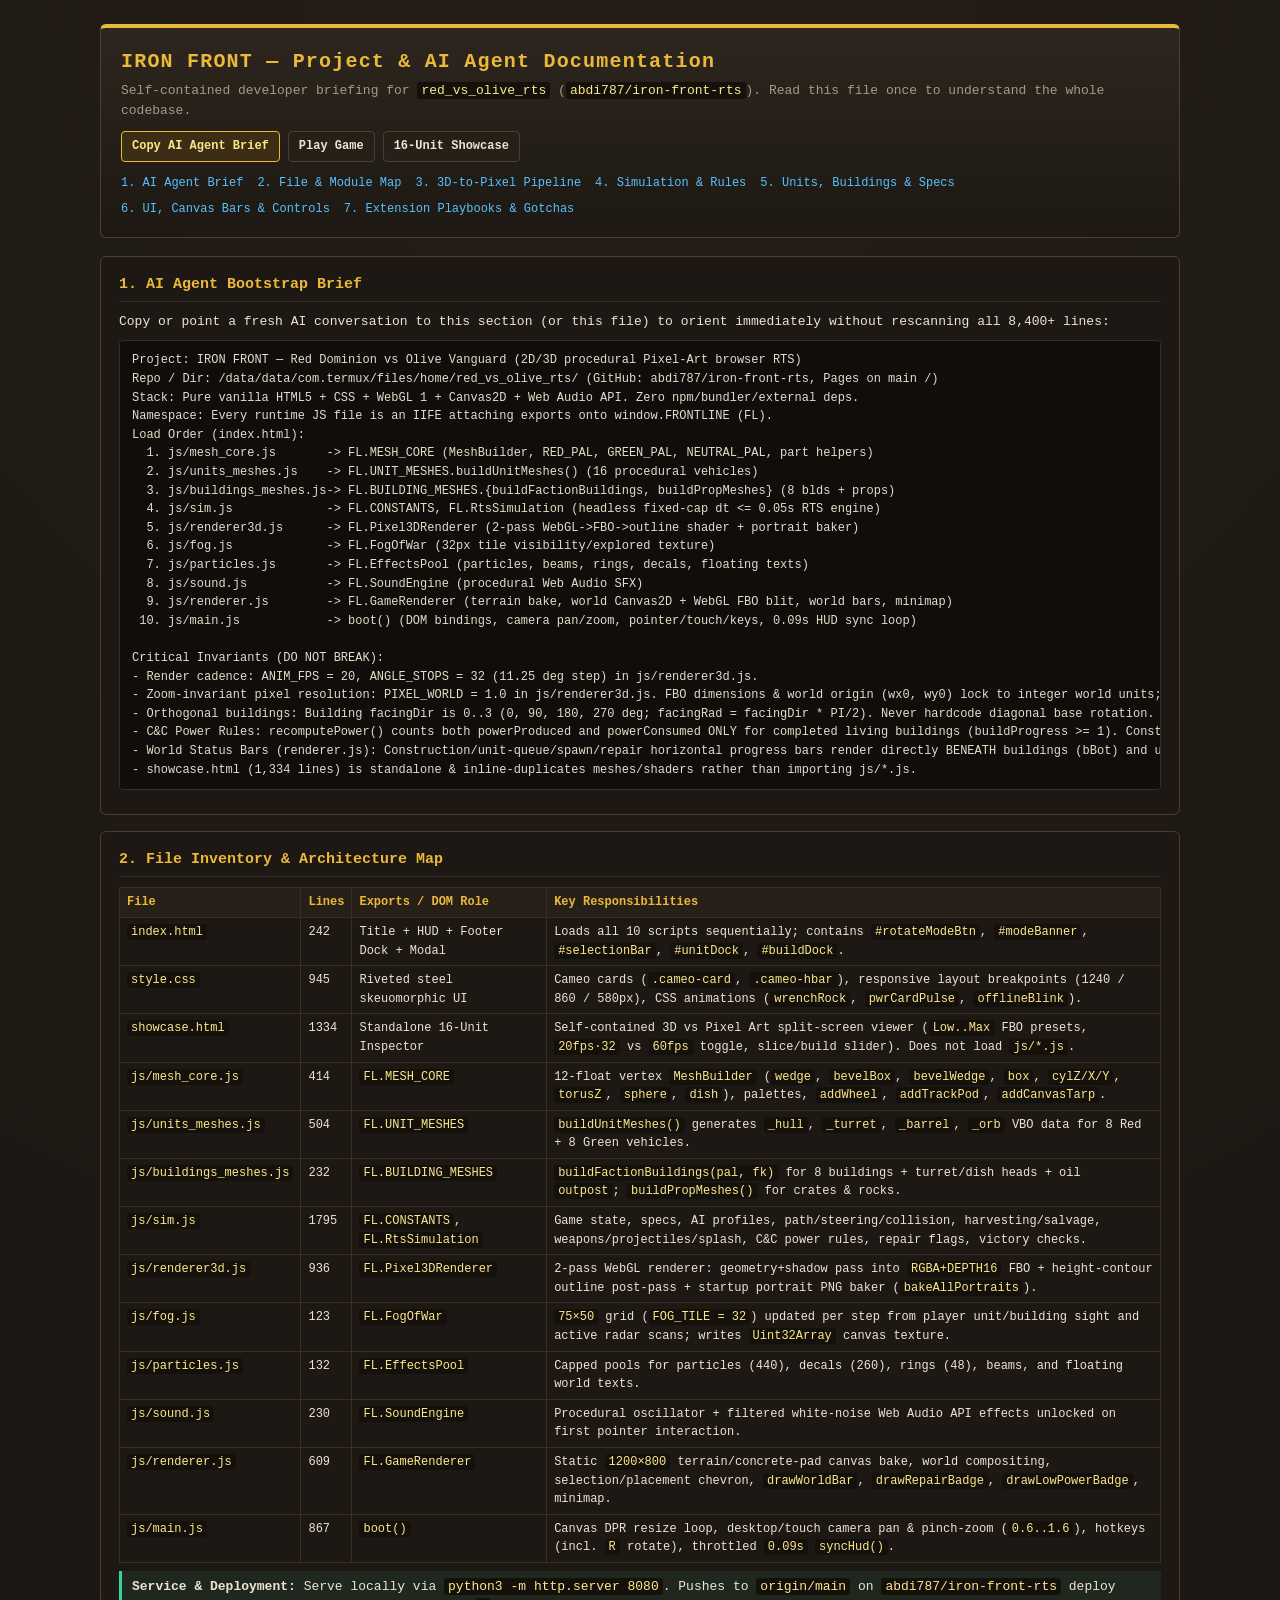
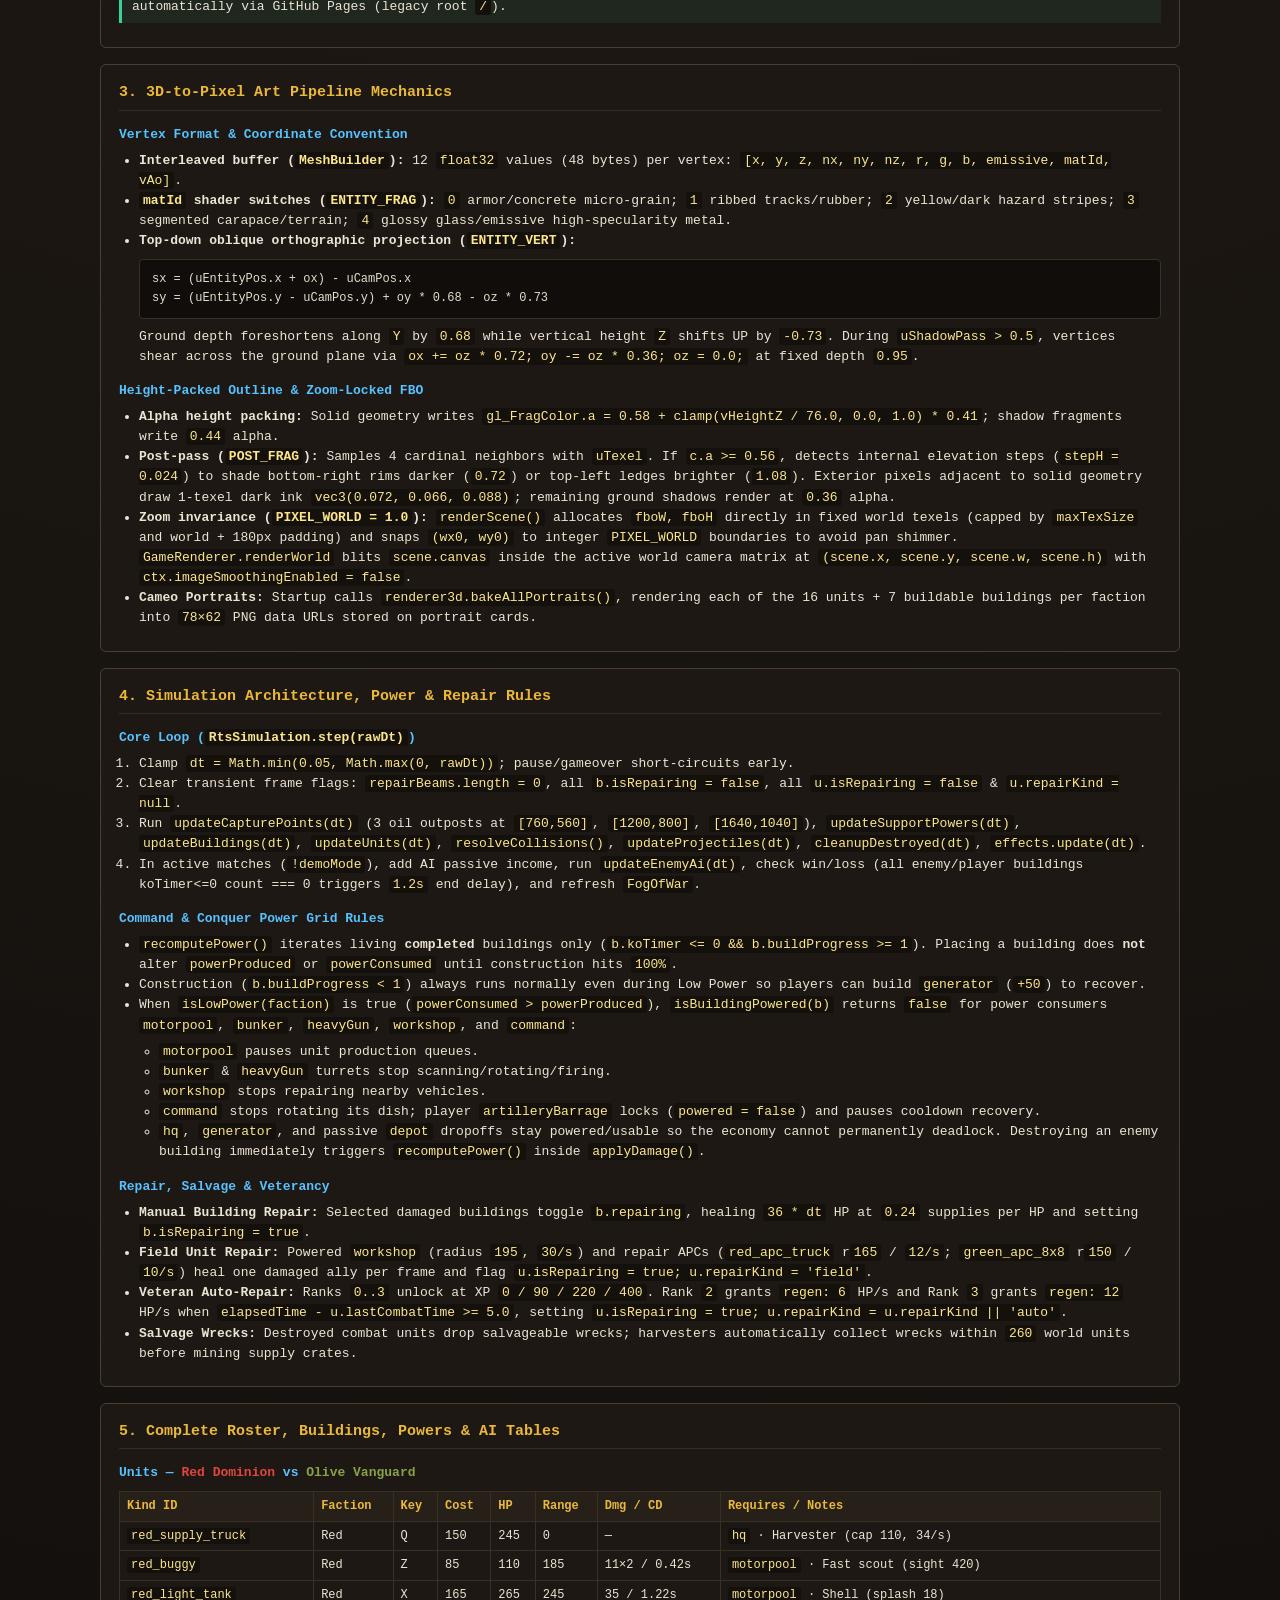
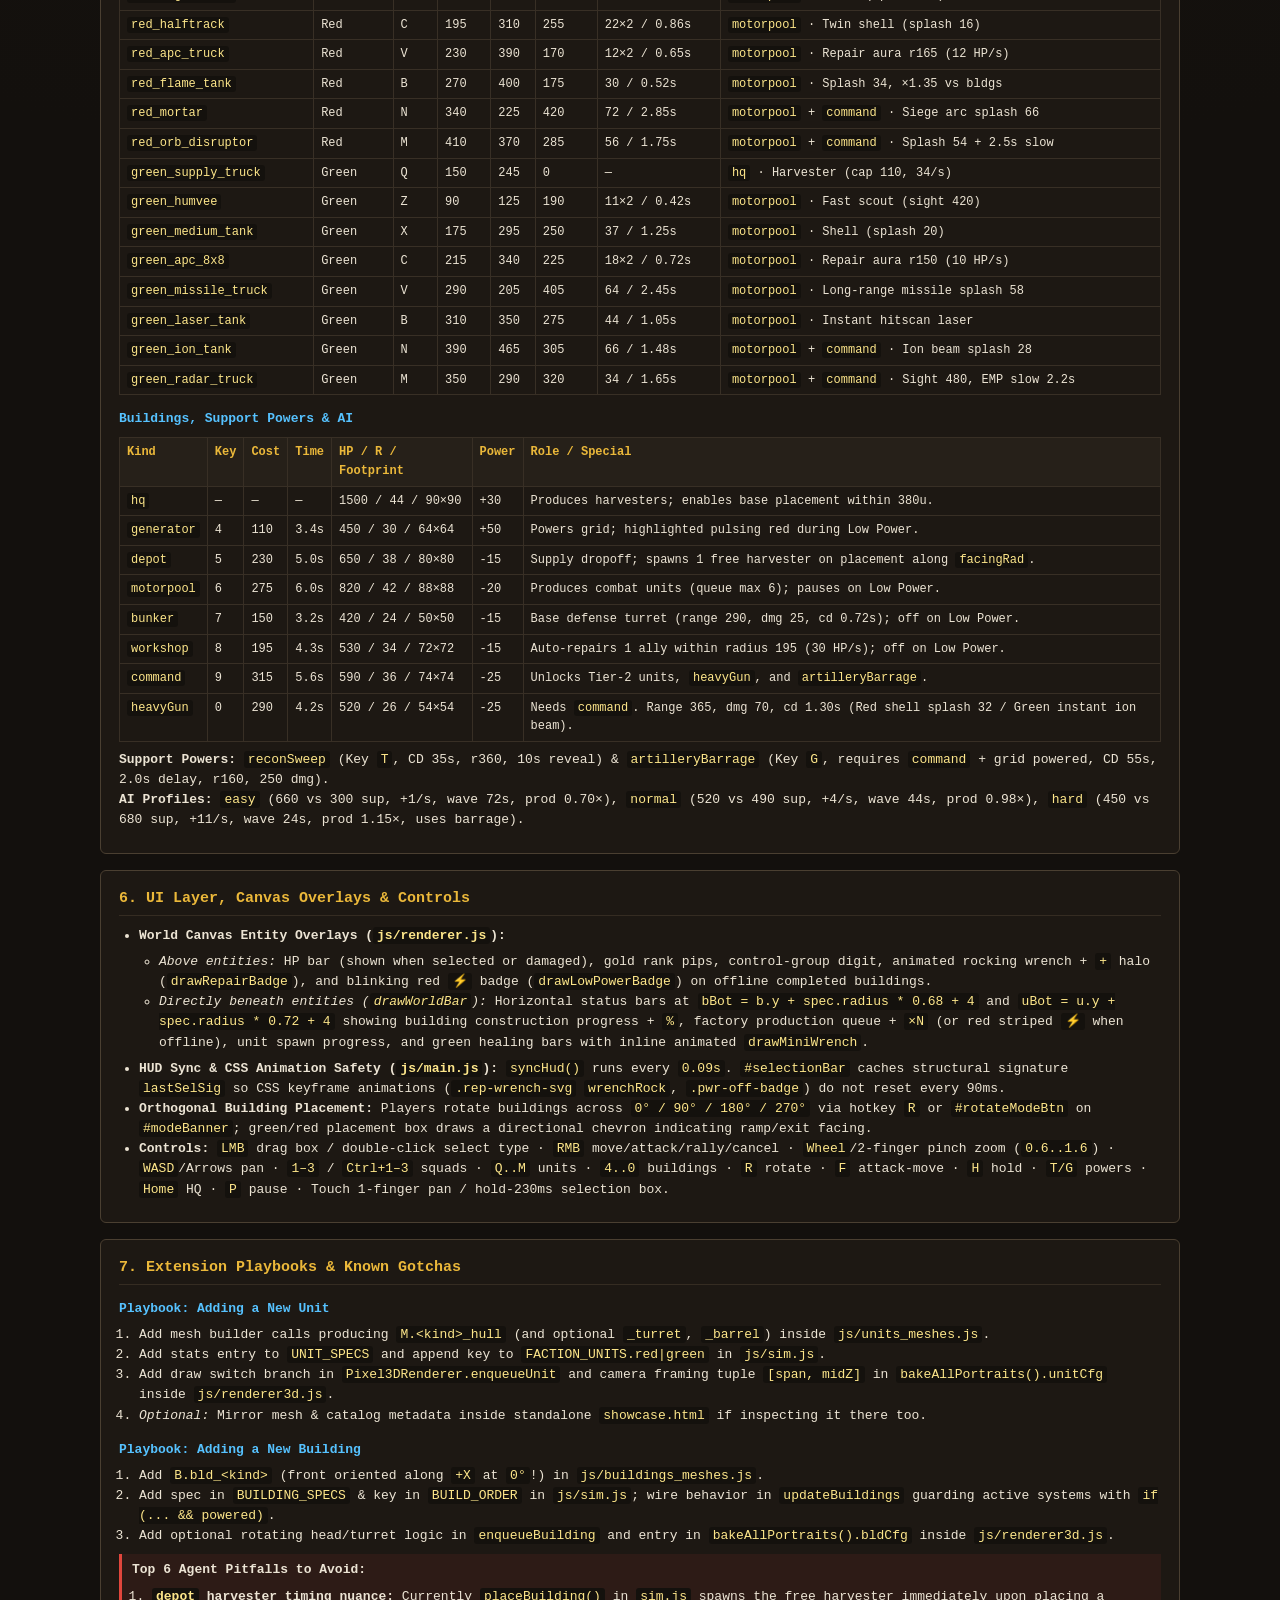
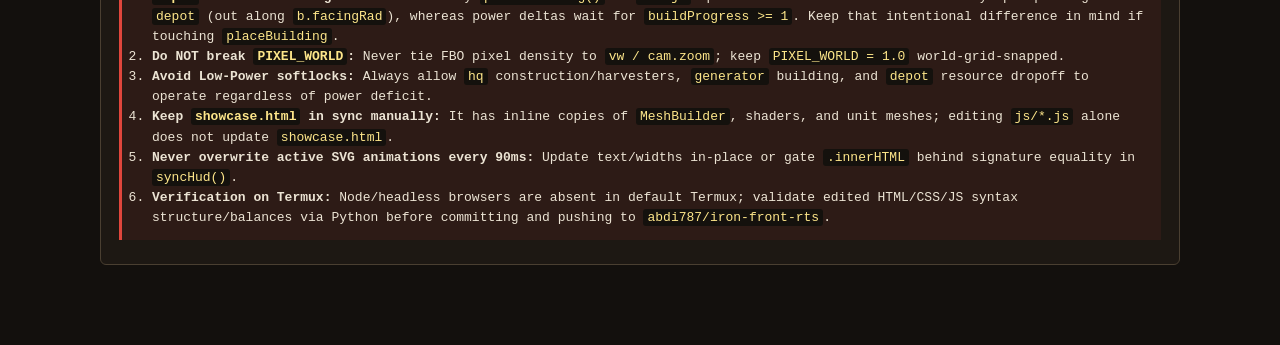
==== docs.html @ f00ae2d6 "Add AI-agent and developer HTML documentation (docs.html)" ====
<!DOCTYPE html>
<html lang="en">
<head>
  <meta charset="UTF-8" />
  <meta name="viewport" content="width=device-width, initial-scale=1.0" />
  <title>IRON FRONT — Architecture &amp; AI Agent Reference</title>
  <style>
    :root {
      --bg: #13100d;
      --panel: #1d1813;
      --panel-2: #262019;
      --border: #4a3f31;
      --text: #ece4d4;
      --muted: #a69a85;
      --brass: #ebb83a;
      --red: #e0463c;
      --green: #87a343;
      --cyan: #56c2ff;
      --emerald: #34d399;
    }
    * { box-sizing: border-box; }
    body {
      margin: 0;
      padding: 24px 16px 64px;
      background: radial-gradient(circle at 50% 0%, #241d17 0%, var(--bg) 65%);
      color: var(--text);
      font-family: ui-monospace, SFMono-Regular, Menlo, Monaco, Consolas, monospace;
      font-size: 13px;
      line-height: 1.55;
    }
    main { max-width: 1080px; margin: 0 auto; }
    header.hero {
      background: linear-gradient(180deg, #2d261e 0%, var(--panel) 100%);
      border: 1px solid var(--border);
      border-top: 4px solid var(--brass);
      border-radius: 6px;
      padding: 18px 20px;
      margin-bottom: 18px;
    }
    .hero-top { display: flex; flex-wrap: wrap; justify-content: space-between; align-items: center; gap: 10px; }
    h1 { margin: 0; font-size: 20px; letter-spacing: 0.06em; color: var(--brass); }
    .nav-links { display: flex; gap: 8px; flex-wrap: wrap; }
    .btn {
      appearance: none; cursor: pointer; text-decoration: none;
      background: var(--panel-2); color: var(--text);
      border: 1px solid var(--border); border-radius: 4px;
      padding: 5px 10px; font: inherit; font-size: 12px; font-weight: 700;
    }
    .btn:hover { border-color: var(--brass); color: var(--brass); }
    .btn.primary { background: #3c2e14; border-color: var(--brass); color: #fde68a; }
    .toc { display: flex; flex-wrap: wrap; gap: 8px 14px; margin-top: 12px; font-size: 12px; }
    .toc a { color: var(--cyan); text-decoration: none; }
    .toc a:hover { text-decoration: underline; }
    section {
      background: var(--panel);
      border: 1px solid var(--border);
      border-radius: 6px;
      padding: 16px 18px;
      margin-bottom: 16px;
    }
    h2 { margin: 0 0 10px; font-size: 15px; color: var(--brass); border-bottom: 1px solid #352c22; padding-bottom: 5px; }
    h3 { margin: 14px 0 6px; font-size: 13px; color: var(--cyan); }
    p, ul, ol { margin: 6px 0; }
    ul, ol { padding-left: 20px; }
    code { color: #fde68a; background: #14110d; padding: 1px 4px; border-radius: 3px; }
    pre {
      margin: 8px 0; padding: 10px 12px;
      background: #100d0a; border: 1px solid #382f25; border-radius: 4px;
      overflow-x: auto; font-size: 12px; color: #e5dccb;
    }
    table { width: 100%; border-collapse: collapse; margin: 8px 0; font-size: 12px; }
    th, td { border: 1px solid #382f25; padding: 5px 7px; text-align: left; vertical-align: top; }
    th { background: #262019; color: var(--brass); }
    .tag-red { color: var(--red); font-weight: 700; }
    .tag-green { color: var(--green); font-weight: 700; }
    .warn { border-left: 3px solid var(--red); padding: 6px 10px; background: rgba(224, 70, 60, 0.08); margin: 8px 0; }
    .ok { border-left: 3px solid var(--emerald); padding: 6px 10px; background: rgba(52, 211, 153, 0.08); margin: 8px 0; }
  </style>
</head>
<body>
<main>
  <header class="hero">
    <div class="hero-top">
      <div>
        <h1>IRON FRONT — Project &amp; AI Agent Documentation</h1>
        <p style="color:var(--muted);margin:4px 0 0;">Self-contained developer briefing for <code>red_vs_olive_rts</code> (<code>abdi787/iron-front-rts</code>). Read this file once to understand the whole codebase.</p>
      </div>
      <div class="nav-links">
        <button id="copyBriefBtn" class="btn primary" type="button">Copy AI Agent Brief</button>
        <a class="btn" href="index.html">Play Game</a>
        <a class="btn" href="showcase.html">16-Unit Showcase</a>
      </div>
    </div>
    <nav class="toc">
      <a href="#brief">1. AI Agent Brief</a>
      <a href="#files">2. File &amp; Module Map</a>
      <a href="#render3d">3. 3D-to-Pixel Pipeline</a>
      <a href="#sim">4. Simulation &amp; Rules</a>
      <a href="#roster">5. Units, Buildings &amp; Specs</a>
      <a href="#ui">6. UI, Canvas Bars &amp; Controls</a>
      <a href="#playbooks">7. Extension Playbooks &amp; Gotchas</a>
    </nav>
  </header>

  <section id="brief">
    <h2>1. AI Agent Bootstrap Brief</h2>
    <p>Copy or point a fresh AI conversation to this section (or this file) to orient immediately without rescanning all 8,400+ lines:</p>
    <pre id="agentBriefPre">Project: IRON FRONT — Red Dominion vs Olive Vanguard (2D/3D procedural Pixel-Art browser RTS)
Repo / Dir: /data/data/com.termux/files/home/red_vs_olive_rts/ (GitHub: abdi787/iron-front-rts, Pages on main /)
Stack: Pure vanilla HTML5 + CSS + WebGL 1 + Canvas2D + Web Audio API. Zero npm/bundler/external deps.
Namespace: Every runtime JS file is an IIFE attaching exports onto window.FRONTLINE (FL).
Load Order (index.html):
  1. js/mesh_core.js       -> FL.MESH_CORE (MeshBuilder, RED_PAL, GREEN_PAL, NEUTRAL_PAL, part helpers)
  2. js/units_meshes.js    -> FL.UNIT_MESHES.buildUnitMeshes() (16 procedural vehicles)
  3. js/buildings_meshes.js-> FL.BUILDING_MESHES.{buildFactionBuildings, buildPropMeshes} (8 blds + props)
  4. js/sim.js             -> FL.CONSTANTS, FL.RtsSimulation (headless fixed-cap dt <= 0.05s RTS engine)
  5. js/renderer3d.js      -> FL.Pixel3DRenderer (2-pass WebGL->FBO->outline shader + portrait baker)
  6. js/fog.js             -> FL.FogOfWar (32px tile visibility/explored texture)
  7. js/particles.js       -> FL.EffectsPool (particles, beams, rings, decals, floating texts)
  8. js/sound.js           -> FL.SoundEngine (procedural Web Audio SFX)
  9. js/renderer.js        -> FL.GameRenderer (terrain bake, world Canvas2D + WebGL FBO blit, world bars, minimap)
 10. js/main.js            -> boot() (DOM bindings, camera pan/zoom, pointer/touch/keys, 0.09s HUD sync loop)

Critical Invariants (DO NOT BREAK):
- Render cadence: ANIM_FPS = 20, ANGLE_STOPS = 32 (11.25 deg step) in js/renderer3d.js.
- Zoom-invariant pixel resolution: PIXEL_WORLD = 1.0 in js/renderer3d.js. FBO dimensions & world origin (wx0, wy0) lock to integer world units; renderer.js draws scene.canvas in world coordinates (scene.x, scene.y, scene.w, scene.h) with imageSmoothingEnabled=false. Never couple pixelWorld to cam.zoom or viewport width.
- Orthogonal buildings: Building facingDir is 0..3 (0, 90, 180, 270 deg; facingRad = facingDir * PI/2). Never hardcode diagonal base rotation. Units exit motorpool/depot along facingRad.
- C&C Power Rules: recomputePower() counts both powerProduced and powerConsumed ONLY for completed living buildings (buildProgress >= 1). Construction continues during low power. On isLowPower(), motorpool queues pause, bunker/heavyGun turrets stop firing, workshop stops healing, command radar stops & artilleryBarrage locks ("Нет ⚡"), while hq/generator/depot dropoff remain active to prevent softlocks.
- World Status Bars (renderer.js): Construction/unit-queue/spawn/repair horizontal progress bars render directly BENEATH buildings (bBot) and units (uBot); HP + animated repair wrench (drawRepairBadge) + low-power icon (drawLowPowerBadge) render ABOVE entities.
- showcase.html (1,334 lines) is standalone & inline-duplicates meshes/shaders rather than importing js/*.js.</pre>
  </section>

  <section id="files">
    <h2>2. File Inventory &amp; Architecture Map</h2>
    <table>
      <thead>
        <tr><th>File</th><th>Lines</th><th>Exports / DOM Role</th><th>Key Responsibilities</th></tr>
      </thead>
      <tbody>
        <tr><td><code>index.html</code></td><td>242</td><td>Title + HUD + Footer Dock + Modal</td><td>Loads all 10 scripts sequentially; contains <code>#rotateModeBtn</code>, <code>#modeBanner</code>, <code>#selectionBar</code>, <code>#unitDock</code>, <code>#buildDock</code>.</td></tr>
        <tr><td><code>style.css</code></td><td>945</td><td>Riveted steel skeuomorphic UI</td><td>Cameo cards (<code>.cameo-card</code>, <code>.cameo-hbar</code>), responsive layout breakpoints (1240 / 860 / 580px), CSS animations (<code>wrenchRock</code>, <code>pwrCardPulse</code>, <code>offlineBlink</code>).</td></tr>
        <tr><td><code>showcase.html</code></td><td>1334</td><td>Standalone 16-Unit Inspector</td><td>Self-contained 3D vs Pixel Art split-screen viewer (<code>Low..Max</code> FBO presets, <code>20fps·32</code> vs <code>60fps</code> toggle, slice/build slider). Does not load <code>js/*.js</code>.</td></tr>
        <tr><td><code>js/mesh_core.js</code></td><td>414</td><td><code>FL.MESH_CORE</code></td><td>12-float vertex <code>MeshBuilder</code> (<code>wedge</code>, <code>bevelBox</code>, <code>bevelWedge</code>, <code>box</code>, <code>cylZ/X/Y</code>, <code>torusZ</code>, <code>sphere</code>, <code>dish</code>), palettes, <code>addWheel</code>, <code>addTrackPod</code>, <code>addCanvasTarp</code>.</td></tr>
        <tr><td><code>js/units_meshes.js</code></td><td>504</td><td><code>FL.UNIT_MESHES</code></td><td><code>buildUnitMeshes()</code> generates <code>_hull</code>, <code>_turret</code>, <code>_barrel</code>, <code>_orb</code> VBO data for 8 Red + 8 Green vehicles.</td></tr>
        <tr><td><code>js/buildings_meshes.js</code></td><td>232</td><td><code>FL.BUILDING_MESHES</code></td><td><code>buildFactionBuildings(pal, fk)</code> for 8 buildings + turret/dish heads + oil <code>outpost</code>; <code>buildPropMeshes()</code> for crates &amp; rocks.</td></tr>
        <tr><td><code>js/sim.js</code></td><td>1795</td><td><code>FL.CONSTANTS</code>, <code>FL.RtsSimulation</code></td><td>Game state, specs, AI profiles, path/steering/collision, harvesting/salvage, weapons/projectiles/splash, C&amp;C power rules, repair flags, victory checks.</td></tr>
        <tr><td><code>js/renderer3d.js</code></td><td>936</td><td><code>FL.Pixel3DRenderer</code></td><td>2-pass WebGL renderer: geometry+shadow pass into <code>RGBA+DEPTH16</code> FBO + height-contour outline post-pass + startup portrait PNG baker (<code>bakeAllPortraits</code>).</td></tr>
        <tr><td><code>js/fog.js</code></td><td>123</td><td><code>FL.FogOfWar</code></td><td><code>75×50</code> grid (<code>FOG_TILE = 32</code>) updated per step from player unit/building sight and active radar scans; writes <code>Uint32Array</code> canvas texture.</td></tr>
        <tr><td><code>js/particles.js</code></td><td>132</td><td><code>FL.EffectsPool</code></td><td>Capped pools for particles (440), decals (260), rings (48), beams, and floating world texts.</td></tr>
        <tr><td><code>js/sound.js</code></td><td>230</td><td><code>FL.SoundEngine</code></td><td>Procedural oscillator + filtered white-noise Web Audio API effects unlocked on first pointer interaction.</td></tr>
        <tr><td><code>js/renderer.js</code></td><td>609</td><td><code>FL.GameRenderer</code></td><td>Static <code>1200×800</code> terrain/concrete-pad canvas bake, world compositing, selection/placement chevron, <code>drawWorldBar</code>, <code>drawRepairBadge</code>, <code>drawLowPowerBadge</code>, minimap.</td></tr>
        <tr><td><code>js/main.js</code></td><td>867</td><td><code>boot()</code></td><td>Canvas DPR resize loop, desktop/touch camera pan &amp; pinch-zoom (<code>0.6..1.6</code>), hotkeys (incl. <code>R</code> rotate), throttled <code>0.09s</code> <code>syncHud()</code>.</td></tr>
      </tbody>
    </table>
    <p class="ok"><strong>Service &amp; Deployment:</strong> Serve locally via <code>python3 -m http.server 8080</code>. Pushes to <code>origin/main</code> on <code>abdi787/iron-front-rts</code> deploy automatically via GitHub Pages (legacy root <code>/</code>).</p>
  </section>

  <section id="render3d">
    <h2>3. 3D-to-Pixel Art Pipeline Mechanics</h2>
    <h3>Vertex Format &amp; Coordinate Convention</h3>
    <ul>
      <li><strong>Interleaved buffer (<code>MeshBuilder</code>):</strong> 12 <code>float32</code> values (48 bytes) per vertex: <code>[x, y, z, nx, ny, nz, r, g, b, emissive, matId, vAo]</code>.</li>
      <li><strong><code>matId</code> shader switches (<code>ENTITY_FRAG</code>):</strong> <code>0</code> armor/concrete micro-grain; <code>1</code> ribbed tracks/rubber; <code>2</code> yellow/dark hazard stripes; <code>3</code> segmented carapace/terrain; <code>4</code> glossy glass/emissive high-specularity metal.</li>
      <li><strong>Top-down oblique orthographic projection (<code>ENTITY_VERT</code>):</strong>
        <pre>sx = (uEntityPos.x + ox) - uCamPos.x
sy = (uEntityPos.y - uCamPos.y) + oy * 0.68 - oz * 0.73</pre>
        Ground depth foreshortens along <code>Y</code> by <code>0.68</code> while vertical height <code>Z</code> shifts UP by <code>-0.73</code>. During <code>uShadowPass &gt; 0.5</code>, vertices shear across the ground plane via <code>ox += oz * 0.72; oy -= oz * 0.36; oz = 0.0;</code> at fixed depth <code>0.95</code>.
      </li>
    </ul>

    <h3>Height-Packed Outline &amp; Zoom-Locked FBO</h3>
    <ul>
      <li><strong>Alpha height packing:</strong> Solid geometry writes <code>gl_FragColor.a = 0.58 + clamp(vHeightZ / 76.0, 0.0, 1.0) * 0.41</code>; shadow fragments write <code>0.44</code> alpha.</li>
      <li><strong>Post-pass (<code>POST_FRAG</code>):</strong> Samples 4 cardinal neighbors with <code>uTexel</code>. If <code>c.a &gt;= 0.56</code>, detects internal elevation steps (<code>stepH = 0.024</code>) to shade bottom-right rims darker (<code>0.72</code>) or top-left ledges brighter (<code>1.08</code>). Exterior pixels adjacent to solid geometry draw 1-texel dark ink <code>vec3(0.072, 0.066, 0.088)</code>; remaining ground shadows render at <code>0.36</code> alpha.</li>
      <li><strong>Zoom invariance (<code>PIXEL_WORLD = 1.0</code>):</strong> <code>renderScene()</code> allocates <code>fboW, fboH</code> directly in fixed world texels (capped by <code>maxTexSize</code> and world + 180px padding) and snaps <code>(wx0, wy0)</code> to integer <code>PIXEL_WORLD</code> boundaries to avoid pan shimmer. <code>GameRenderer.renderWorld</code> blits <code>scene.canvas</code> inside the active world camera matrix at <code>(scene.x, scene.y, scene.w, scene.h)</code> with <code>ctx.imageSmoothingEnabled = false</code>.</li>
      <li><strong>Cameo Portraits:</strong> Startup calls <code>renderer3d.bakeAllPortraits()</code>, rendering each of the 16 units + 7 buildable buildings per faction into <code>78×62</code> PNG data URLs stored on portrait cards.</li>
    </ul>
  </section>

  <section id="sim">
    <h2>4. Simulation Architecture, Power &amp; Repair Rules</h2>
    <h3>Core Loop (<code>RtsSimulation.step(rawDt)</code>)</h3>
    <ol>
      <li>Clamp <code>dt = Math.min(0.05, Math.max(0, rawDt))</code>; pause/gameover short-circuits early.</li>
      <li>Clear transient frame flags: <code>repairBeams.length = 0</code>, all <code>b.isRepairing = false</code>, all <code>u.isRepairing = false</code> &amp; <code>u.repairKind = null</code>.</li>
      <li>Run <code>updateCapturePoints(dt)</code> (3 oil outposts at <code>[760,560]</code>, <code>[1200,800]</code>, <code>[1640,1040]</code>), <code>updateSupportPowers(dt)</code>, <code>updateBuildings(dt)</code>, <code>updateUnits(dt)</code>, <code>resolveCollisions()</code>, <code>updateProjectiles(dt)</code>, <code>cleanupDestroyed(dt)</code>, <code>effects.update(dt)</code>.</li>
      <li>In active matches (<code>!demoMode</code>), add AI passive income, run <code>updateEnemyAi(dt)</code>, check win/loss (all enemy/player buildings koTimer&lt;=0 count === 0 triggers <code>1.2s</code> end delay), and refresh <code>FogOfWar</code>.</li>
    </ol>

    <h3>Command &amp; Conquer Power Grid Rules</h3>
    <ul>
      <li><code>recomputePower()</code> iterates living <strong>completed</strong> buildings only (<code>b.koTimer &lt;= 0 &amp;&amp; b.buildProgress &gt;= 1</code>). Placing a building does <strong>not</strong> alter <code>powerProduced</code> or <code>powerConsumed</code> until construction hits <code>100%</code>.</li>
      <li>Construction (<code>b.buildProgress &lt; 1</code>) always runs normally even during Low Power so players can build <code>generator</code> (<code>+50</code>) to recover.</li>
      <li>When <code>isLowPower(faction)</code> is true (<code>powerConsumed &gt; powerProduced</code>), <code>isBuildingPowered(b)</code> returns <code>false</code> for power consumers <code>motorpool</code>, <code>bunker</code>, <code>heavyGun</code>, <code>workshop</code>, and <code>command</code>:
        <ul>
          <li><code>motorpool</code> pauses unit production queues.</li>
          <li><code>bunker</code> &amp; <code>heavyGun</code> turrets stop scanning/rotating/firing.</li>
          <li><code>workshop</code> stops repairing nearby vehicles.</li>
          <li><code>command</code> stops rotating its dish; player <code>artilleryBarrage</code> locks (<code>powered = false</code>) and pauses cooldown recovery.</li>
          <li><code>hq</code>, <code>generator</code>, and passive <code>depot</code> dropoffs stay powered/usable so the economy cannot permanently deadlock. Destroying an enemy building immediately triggers <code>recomputePower()</code> inside <code>applyDamage()</code>.</li>
        </ul>
      </li>
    </ul>

    <h3>Repair, Salvage &amp; Veterancy</h3>
    <ul>
      <li><strong>Manual Building Repair:</strong> Selected damaged buildings toggle <code>b.repairing</code>, healing <code>36 * dt</code> HP at <code>0.24</code> supplies per HP and setting <code>b.isRepairing = true</code>.</li>
      <li><strong>Field Unit Repair:</strong> Powered <code>workshop</code> (radius <code>195</code>, <code>30/s</code>) and repair APCs (<code>red_apc_truck</code> r<code>165</code> / <code>12/s</code>; <code>green_apc_8x8</code> r<code>150</code> / <code>10/s</code>) heal one damaged ally per frame and flag <code>u.isRepairing = true; u.repairKind = 'field'</code>.</li>
      <li><strong>Veteran Auto-Repair:</strong> Ranks <code>0..3</code> unlock at XP <code>0 / 90 / 220 / 400</code>. Rank <code>2</code> grants <code>regen: 6</code> HP/s and Rank <code>3</code> grants <code>regen: 12</code> HP/s when <code>elapsedTime - u.lastCombatTime &gt;= 5.0</code>, setting <code>u.isRepairing = true; u.repairKind = u.repairKind || 'auto'</code>.</li>
      <li><strong>Salvage Wrecks:</strong> Destroyed combat units drop salvageable wrecks; harvesters automatically collect wrecks within <code>260</code> world units before mining supply crates.</li>
    </ul>
  </section>

  <section id="roster">
    <h2>5. Complete Roster, Buildings, Powers &amp; AI Tables</h2>
    <h3>Units — <span class="tag-red">Red Dominion</span> vs <span class="tag-green">Olive Vanguard</span></h3>
    <table>
      <thead>
        <tr><th>Kind ID</th><th>Faction</th><th>Key</th><th>Cost</th><th>HP</th><th>Range</th><th>Dmg / CD</th><th>Requires / Notes</th></tr>
      </thead>
      <tbody>
        <tr><td><code>red_supply_truck</code></td><td>Red</td><td>Q</td><td>150</td><td>245</td><td>0</td><td>—</td><td><code>hq</code> · Harvester (cap 110, 34/s)</td></tr>
        <tr><td><code>red_buggy</code></td><td>Red</td><td>Z</td><td>85</td><td>110</td><td>185</td><td>11×2 / 0.42s</td><td><code>motorpool</code> · Fast scout (sight 420)</td></tr>
        <tr><td><code>red_light_tank</code></td><td>Red</td><td>X</td><td>165</td><td>265</td><td>245</td><td>35 / 1.22s</td><td><code>motorpool</code> · Shell (splash 18)</td></tr>
        <tr><td><code>red_halftrack</code></td><td>Red</td><td>C</td><td>195</td><td>310</td><td>255</td><td>22×2 / 0.86s</td><td><code>motorpool</code> · Twin shell (splash 16)</td></tr>
        <tr><td><code>red_apc_truck</code></td><td>Red</td><td>V</td><td>230</td><td>390</td><td>170</td><td>12×2 / 0.65s</td><td><code>motorpool</code> · Repair aura r165 (12 HP/s)</td></tr>
        <tr><td><code>red_flame_tank</code></td><td>Red</td><td>B</td><td>270</td><td>400</td><td>175</td><td>30 / 0.52s</td><td><code>motorpool</code> · Splash 34, ×1.35 vs bldgs</td></tr>
        <tr><td><code>red_mortar</code></td><td>Red</td><td>N</td><td>340</td><td>225</td><td>420</td><td>72 / 2.85s</td><td><code>motorpool</code> + <code>command</code> · Siege arc splash 66</td></tr>
        <tr><td><code>red_orb_disruptor</code></td><td>Red</td><td>M</td><td>410</td><td>370</td><td>285</td><td>56 / 1.75s</td><td><code>motorpool</code> + <code>command</code> · Splash 54 + 2.5s slow</td></tr>
        <tr><td><code>green_supply_truck</code></td><td>Green</td><td>Q</td><td>150</td><td>245</td><td>0</td><td>—</td><td><code>hq</code> · Harvester (cap 110, 34/s)</td></tr>
        <tr><td><code>green_humvee</code></td><td>Green</td><td>Z</td><td>90</td><td>125</td><td>190</td><td>11×2 / 0.42s</td><td><code>motorpool</code> · Fast scout (sight 420)</td></tr>
        <tr><td><code>green_medium_tank</code></td><td>Green</td><td>X</td><td>175</td><td>295</td><td>250</td><td>37 / 1.25s</td><td><code>motorpool</code> · Shell (splash 20)</td></tr>
        <tr><td><code>green_apc_8x8</code></td><td>Green</td><td>C</td><td>215</td><td>340</td><td>225</td><td>18×2 / 0.72s</td><td><code>motorpool</code> · Repair aura r150 (10 HP/s)</td></tr>
        <tr><td><code>green_missile_truck</code></td><td>Green</td><td>V</td><td>290</td><td>205</td><td>405</td><td>64 / 2.45s</td><td><code>motorpool</code> · Long-range missile splash 58</td></tr>
        <tr><td><code>green_laser_tank</code></td><td>Green</td><td>B</td><td>310</td><td>350</td><td>275</td><td>44 / 1.05s</td><td><code>motorpool</code> · Instant hitscan laser</td></tr>
        <tr><td><code>green_ion_tank</code></td><td>Green</td><td>N</td><td>390</td><td>465</td><td>305</td><td>66 / 1.48s</td><td><code>motorpool</code> + <code>command</code> · Ion beam splash 28</td></tr>
        <tr><td><code>green_radar_truck</code></td><td>Green</td><td>M</td><td>350</td><td>290</td><td>320</td><td>34 / 1.65s</td><td><code>motorpool</code> + <code>command</code> · Sight 480, EMP slow 2.2s</td></tr>
      </tbody>
    </table>

    <h3>Buildings, Support Powers &amp; AI</h3>
    <table>
      <thead>
        <tr><th>Kind</th><th>Key</th><th>Cost</th><th>Time</th><th>HP / R / Footprint</th><th>Power</th><th>Role / Special</th></tr>
      </thead>
      <tbody>
        <tr><td><code>hq</code></td><td>—</td><td>—</td><td>—</td><td>1500 / 44 / 90×90</td><td>+30</td><td>Produces harvesters; enables base placement within 380u.</td></tr>
        <tr><td><code>generator</code></td><td>4</td><td>110</td><td>3.4s</td><td>450 / 30 / 64×64</td><td>+50</td><td>Powers grid; highlighted pulsing red during Low Power.</td></tr>
        <tr><td><code>depot</code></td><td>5</td><td>230</td><td>5.0s</td><td>650 / 38 / 80×80</td><td>-15</td><td>Supply dropoff; spawns 1 free harvester on placement along <code>facingRad</code>.</td></tr>
        <tr><td><code>motorpool</code></td><td>6</td><td>275</td><td>6.0s</td><td>820 / 42 / 88×88</td><td>-20</td><td>Produces combat units (queue max 6); pauses on Low Power.</td></tr>
        <tr><td><code>bunker</code></td><td>7</td><td>150</td><td>3.2s</td><td>420 / 24 / 50×50</td><td>-15</td><td>Base defense turret (range 290, dmg 25, cd 0.72s); off on Low Power.</td></tr>
        <tr><td><code>workshop</code></td><td>8</td><td>195</td><td>4.3s</td><td>530 / 34 / 72×72</td><td>-15</td><td>Auto-repairs 1 ally within radius 195 (30 HP/s); off on Low Power.</td></tr>
        <tr><td><code>command</code></td><td>9</td><td>315</td><td>5.6s</td><td>590 / 36 / 74×74</td><td>-25</td><td>Unlocks Tier-2 units, <code>heavyGun</code>, and <code>artilleryBarrage</code>.</td></tr>
        <tr><td><code>heavyGun</code></td><td>0</td><td>290</td><td>4.2s</td><td>520 / 26 / 54×54</td><td>-25</td><td>Needs <code>command</code>. Range 365, dmg 70, cd 1.30s (Red shell splash 32 / Green instant ion beam).</td></tr>
      </tbody>
    </table>
    <p><strong>Support Powers:</strong> <code>reconSweep</code> (Key <code>T</code>, CD 35s, r360, 10s reveal) &amp; <code>artilleryBarrage</code> (Key <code>G</code>, requires <code>command</code> + grid powered, CD 55s, 2.0s delay, r160, 250 dmg).<br/>
       <strong>AI Profiles:</strong> <code>easy</code> (660 vs 300 sup, +1/s, wave 72s, prod 0.70×), <code>normal</code> (520 vs 490 sup, +4/s, wave 44s, prod 0.98×), <code>hard</code> (450 vs 680 sup, +11/s, wave 24s, prod 1.15×, uses barrage).</p>
  </section>

  <section id="ui">
    <h2>6. UI Layer, Canvas Overlays &amp; Controls</h2>
    <ul>
      <li><strong>World Canvas Entity Overlays (<code>js/renderer.js</code>):</strong>
        <ul>
          <li><em>Above entities:</em> HP bar (shown when selected or damaged), gold rank pips, control-group digit, animated rocking wrench + <code>+</code> halo (<code>drawRepairBadge</code>), and blinking red <code>⚡</code> badge (<code>drawLowPowerBadge</code>) on offline completed buildings.</li>
          <li><em>Directly beneath entities (<code>drawWorldBar</code>):</em> Horizontal status bars at <code>bBot = b.y + spec.radius * 0.68 + 4</code> and <code>uBot = u.y + spec.radius * 0.72 + 4</code> showing building construction progress + <code>%</code>, factory production queue + <code>×N</code> (or red striped <code>⚡</code> when offline), unit spawn progress, and green healing bars with inline animated <code>drawMiniWrench</code>.</li>
        </ul>
      </li>
      <li><strong>HUD Sync &amp; CSS Animation Safety (<code>js/main.js</code>):</strong> <code>syncHud()</code> runs every <code>0.09s</code>. <code>#selectionBar</code> caches structural signature <code>lastSelSig</code> so CSS keyframe animations (<code>.rep-wrench-svg</code> <code>wrenchRock</code>, <code>.pwr-off-badge</code>) do not reset every 90ms.</li>
      <li><strong>Orthogonal Building Placement:</strong> Players rotate buildings across <code>0° / 90° / 180° / 270°</code> via hotkey <code>R</code> or <code>#rotateModeBtn</code> on <code>#modeBanner</code>; green/red placement box draws a directional chevron indicating ramp/exit facing.</li>
      <li><strong>Controls:</strong> <code>LMB</code> drag box / double-click select type · <code>RMB</code> move/attack/rally/cancel · <code>Wheel</code>/2-finger pinch zoom (<code>0.6..1.6</code>) · <code>WASD</code>/Arrows pan · <code>1–3</code> / <code>Ctrl+1–3</code> squads · <code>Q..M</code> units · <code>4..0</code> buildings · <code>R</code> rotate · <code>F</code> attack-move · <code>H</code> hold · <code>T/G</code> powers · <code>Home</code> HQ · <code>P</code> pause · Touch 1-finger pan / hold-230ms selection box.</li>
    </ul>
  </section>

  <section id="playbooks">
    <h2>7. Extension Playbooks &amp; Known Gotchas</h2>
    <h3>Playbook: Adding a New Unit</h3>
    <ol>
      <li>Add mesh builder calls producing <code>M.&lt;kind&gt;_hull</code> (and optional <code>_turret</code>, <code>_barrel</code>) inside <code>js/units_meshes.js</code>.</li>
      <li>Add stats entry to <code>UNIT_SPECS</code> and append key to <code>FACTION_UNITS.red|green</code> in <code>js/sim.js</code>.</li>
      <li>Add draw switch branch in <code>Pixel3DRenderer.enqueueUnit</code> and camera framing tuple <code>[span, midZ]</code> in <code>bakeAllPortraits().unitCfg</code> inside <code>js/renderer3d.js</code>.</li>
      <li><em>Optional:</em> Mirror mesh &amp; catalog metadata inside standalone <code>showcase.html</code> if inspecting it there too.</li>
    </ol>

    <h3>Playbook: Adding a New Building</h3>
    <ol>
      <li>Add <code>B.bld_&lt;kind&gt;</code> (front oriented along <code>+X</code> at <code>0°</code>!) in <code>js/buildings_meshes.js</code>.</li>
      <li>Add spec in <code>BUILDING_SPECS</code> &amp; key in <code>BUILD_ORDER</code> in <code>js/sim.js</code>; wire behavior in <code>updateBuildings</code> guarding active systems with <code>if (... &amp;&amp; powered)</code>.</li>
      <li>Add optional rotating head/turret logic in <code>enqueueBuilding</code> and entry in <code>bakeAllPortraits().bldCfg</code> inside <code>js/renderer3d.js</code>.</li>
    </ol>

    <div class="warn">
      <strong>Top 6 Agent Pitfalls to Avoid:</strong>
      <ol>
        <li><strong><code>depot</code> harvester timing nuance:</strong> Currently <code>placeBuilding()</code> in <code>sim.js</code> spawns the free harvester immediately upon placing a <code>depot</code> (out along <code>b.facingRad</code>), whereas power deltas wait for <code>buildProgress &gt;= 1</code>. Keep that intentional difference in mind if touching <code>placeBuilding</code>.</li>
        <li><strong>Do NOT break <code>PIXEL_WORLD</code>:</strong> Never tie FBO pixel density to <code>vw / cam.zoom</code>; keep <code>PIXEL_WORLD = 1.0</code> world-grid-snapped.</li>
        <li><strong>Avoid Low-Power softlocks:</strong> Always allow <code>hq</code> construction/harvesters, <code>generator</code> building, and <code>depot</code> resource dropoff to operate regardless of power deficit.</li>
        <li><strong>Keep <code>showcase.html</code> in sync manually:</strong> It has inline copies of <code>MeshBuilder</code>, shaders, and unit meshes; editing <code>js/*.js</code> alone does not update <code>showcase.html</code>.</li>
        <li><strong>Never overwrite active SVG animations every 90ms:</strong> Update text/widths in-place or gate <code>.innerHTML</code> behind signature equality in <code>syncHud()</code>.</li>
        <li><strong>Verification on Termux:</strong> Node/headless browsers are absent in default Termux; validate edited HTML/CSS/JS syntax structure/balances via Python before committing and pushing to <code>abdi787/iron-front-rts</code>.</li>
      </ol>
    </div>
  </section>
</main>
<script>
  document.getElementById('copyBriefBtn').addEventListener('click', async () => {
    const txt = document.getElementById('agentBriefPre').textContent;
    const btn = document.getElementById('copyBriefBtn');
    try {
      await navigator.clipboard.writeText(txt);
      btn.textContent = 'Copied Brief!';
      setTimeout(() => { btn.textContent = 'Copy AI Agent Brief'; }, 1600);
    } catch {
      const sel = window.getSelection();
      const range = document.createRange();
      range.selectNodeContents(document.getElementById('agentBriefPre'));
      sel.removeAllRanges();
      sel.addRange(range);
    }
  });
</script>
</body>
</html>
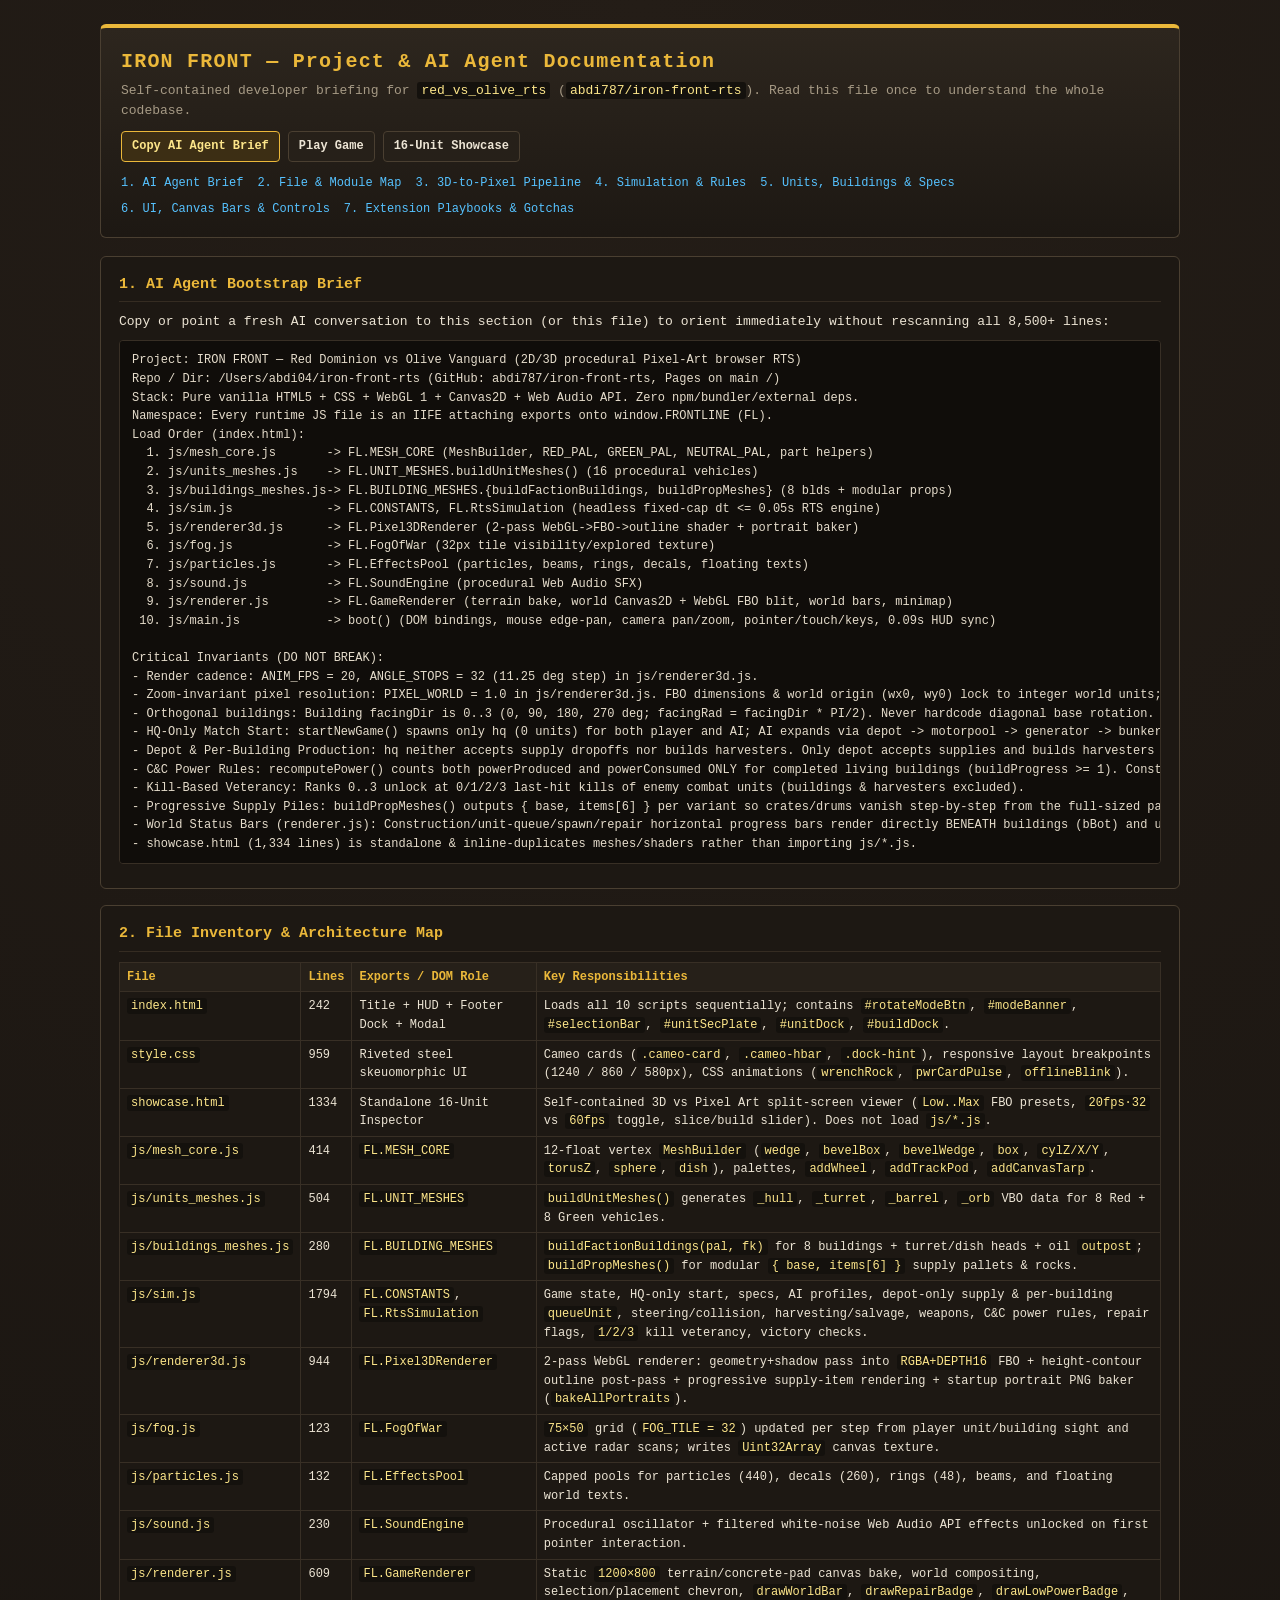
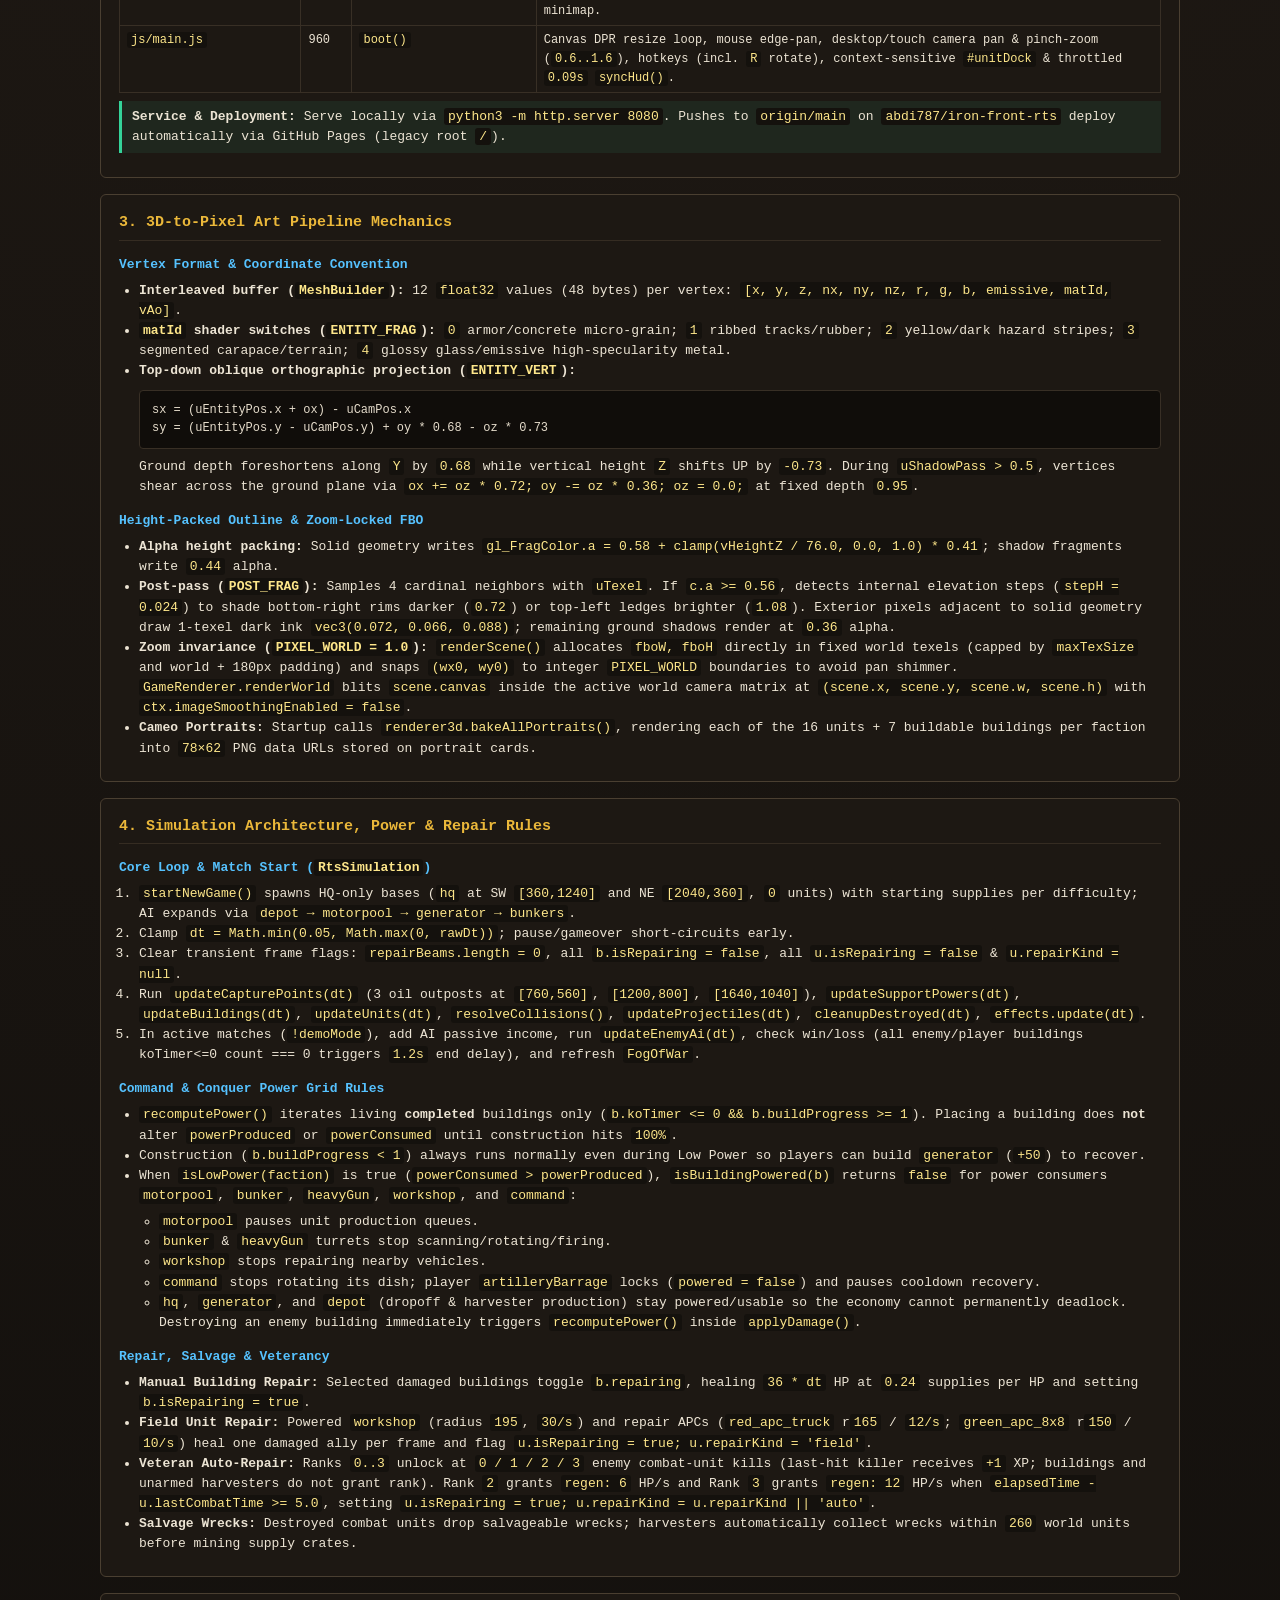
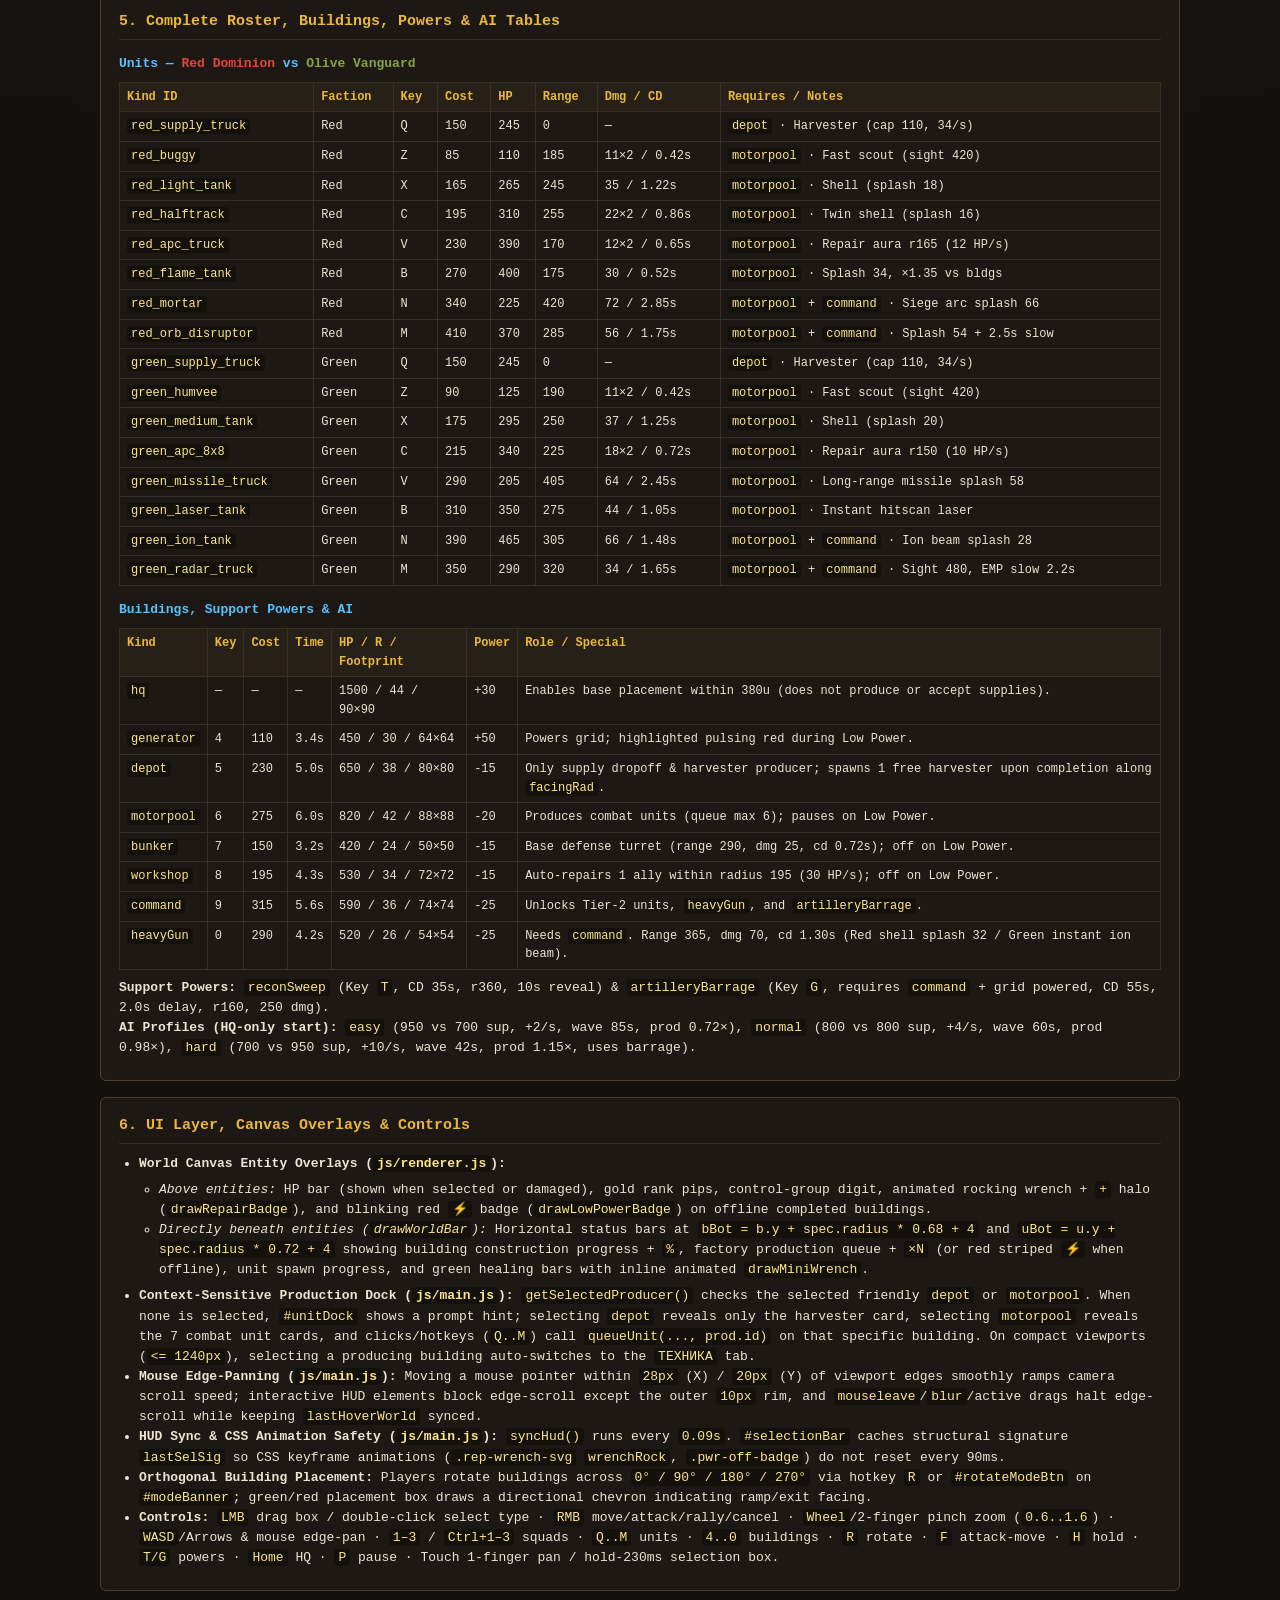
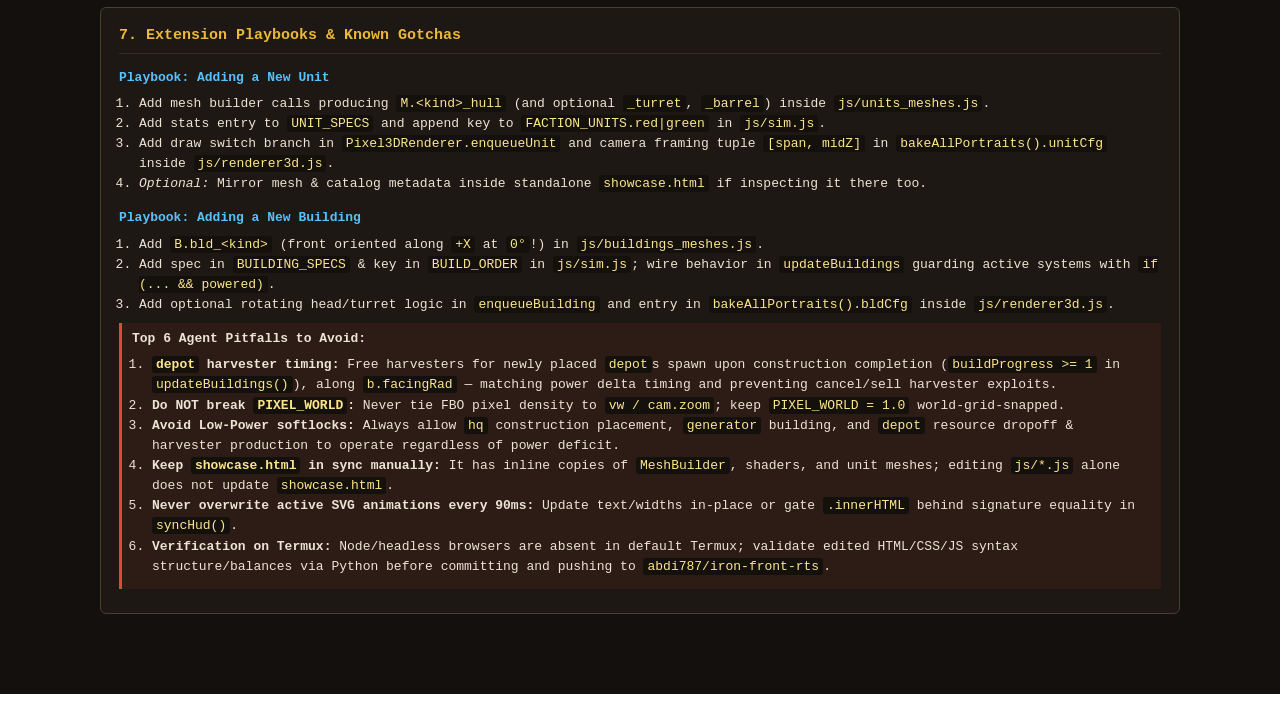
==== commit fc0499ee: "Rebalance gameplay, progressive supply piles, edge-panning, and per-building production" ====
--- a/docs.html
+++ b/docs.html
@@ -104,28 +104,32 @@
 
   <section id="brief">
     <h2>1. AI Agent Bootstrap Brief</h2>
-    <p>Copy or point a fresh AI conversation to this section (or this file) to orient immediately without rescanning all 8,400+ lines:</p>
+    <p>Copy or point a fresh AI conversation to this section (or this file) to orient immediately without rescanning all 8,500+ lines:</p>
     <pre id="agentBriefPre">Project: IRON FRONT — Red Dominion vs Olive Vanguard (2D/3D procedural Pixel-Art browser RTS)
-Repo / Dir: /data/data/com.termux/files/home/red_vs_olive_rts/ (GitHub: abdi787/iron-front-rts, Pages on main /)
+Repo / Dir: /Users/abdi04/iron-front-rts (GitHub: abdi787/iron-front-rts, Pages on main /)
 Stack: Pure vanilla HTML5 + CSS + WebGL 1 + Canvas2D + Web Audio API. Zero npm/bundler/external deps.
 Namespace: Every runtime JS file is an IIFE attaching exports onto window.FRONTLINE (FL).
 Load Order (index.html):
   1. js/mesh_core.js       -> FL.MESH_CORE (MeshBuilder, RED_PAL, GREEN_PAL, NEUTRAL_PAL, part helpers)
   2. js/units_meshes.js    -> FL.UNIT_MESHES.buildUnitMeshes() (16 procedural vehicles)
-  3. js/buildings_meshes.js-> FL.BUILDING_MESHES.{buildFactionBuildings, buildPropMeshes} (8 blds + props)
+  3. js/buildings_meshes.js-> FL.BUILDING_MESHES.{buildFactionBuildings, buildPropMeshes} (8 blds + modular props)
   4. js/sim.js             -> FL.CONSTANTS, FL.RtsSimulation (headless fixed-cap dt <= 0.05s RTS engine)
   5. js/renderer3d.js      -> FL.Pixel3DRenderer (2-pass WebGL->FBO->outline shader + portrait baker)
   6. js/fog.js             -> FL.FogOfWar (32px tile visibility/explored texture)
   7. js/particles.js       -> FL.EffectsPool (particles, beams, rings, decals, floating texts)
   8. js/sound.js           -> FL.SoundEngine (procedural Web Audio SFX)
   9. js/renderer.js        -> FL.GameRenderer (terrain bake, world Canvas2D + WebGL FBO blit, world bars, minimap)
- 10. js/main.js            -> boot() (DOM bindings, camera pan/zoom, pointer/touch/keys, 0.09s HUD sync loop)
+ 10. js/main.js            -> boot() (DOM bindings, mouse edge-pan, camera pan/zoom, pointer/touch/keys, 0.09s HUD sync)
 
 Critical Invariants (DO NOT BREAK):
 - Render cadence: ANIM_FPS = 20, ANGLE_STOPS = 32 (11.25 deg step) in js/renderer3d.js.
 - Zoom-invariant pixel resolution: PIXEL_WORLD = 1.0 in js/renderer3d.js. FBO dimensions & world origin (wx0, wy0) lock to integer world units; renderer.js draws scene.canvas in world coordinates (scene.x, scene.y, scene.w, scene.h) with imageSmoothingEnabled=false. Never couple pixelWorld to cam.zoom or viewport width.
 - Orthogonal buildings: Building facingDir is 0..3 (0, 90, 180, 270 deg; facingRad = facingDir * PI/2). Never hardcode diagonal base rotation. Units exit motorpool/depot along facingRad.
-- C&C Power Rules: recomputePower() counts both powerProduced and powerConsumed ONLY for completed living buildings (buildProgress >= 1). Construction continues during low power. On isLowPower(), motorpool queues pause, bunker/heavyGun turrets stop firing, workshop stops healing, command radar stops & artilleryBarrage locks ("Нет ⚡"), while hq/generator/depot dropoff remain active to prevent softlocks.
+- HQ-Only Match Start: startNewGame() spawns only hq (0 units) for both player and AI; AI expands via depot -> motorpool -> generator -> bunkers.
+- Depot & Per-Building Production: hq neither accepts supply dropoffs nor builds harvesters. Only depot accepts supplies and builds harvesters (plus spawns 1 free harvester upon build completion); only motorpool builds combat units. #unitDock is context-sensitive to the selected depot/motorpool and calls queueUnit(faction, kind, prod.id).
+- C&C Power Rules: recomputePower() counts both powerProduced and powerConsumed ONLY for completed living buildings (buildProgress >= 1). Construction continues during low power. On isLowPower(), motorpool queues pause, bunker/heavyGun turrets stop firing, workshop stops healing, command radar stops & artilleryBarrage locks ("Нет ⚡"), while hq/generator/depot (dropoff + harvester queue) stay active to prevent softlocks.
+- Kill-Based Veterancy: Ranks 0..3 unlock at 0/1/2/3 last-hit kills of enemy combat units (buildings & harvesters excluded).
+- Progressive Supply Piles: buildPropMeshes() outputs { base, items[6] } per variant so crates/drums vanish step-by-step from the full-sized pallet instead of scaling down.
 - World Status Bars (renderer.js): Construction/unit-queue/spawn/repair horizontal progress bars render directly BENEATH buildings (bBot) and units (uBot); HP + animated repair wrench (drawRepairBadge) + low-power icon (drawLowPowerBadge) render ABOVE entities.
 - showcase.html (1,334 lines) is standalone & inline-duplicates meshes/shaders rather than importing js/*.js.</pre>
   </section>
@@ -137,19 +141,19 @@
         <tr><th>File</th><th>Lines</th><th>Exports / DOM Role</th><th>Key Responsibilities</th></tr>
       </thead>
       <tbody>
-        <tr><td><code>index.html</code></td><td>242</td><td>Title + HUD + Footer Dock + Modal</td><td>Loads all 10 scripts sequentially; contains <code>#rotateModeBtn</code>, <code>#modeBanner</code>, <code>#selectionBar</code>, <code>#unitDock</code>, <code>#buildDock</code>.</td></tr>
-        <tr><td><code>style.css</code></td><td>945</td><td>Riveted steel skeuomorphic UI</td><td>Cameo cards (<code>.cameo-card</code>, <code>.cameo-hbar</code>), responsive layout breakpoints (1240 / 860 / 580px), CSS animations (<code>wrenchRock</code>, <code>pwrCardPulse</code>, <code>offlineBlink</code>).</td></tr>
+        <tr><td><code>index.html</code></td><td>242</td><td>Title + HUD + Footer Dock + Modal</td><td>Loads all 10 scripts sequentially; contains <code>#rotateModeBtn</code>, <code>#modeBanner</code>, <code>#selectionBar</code>, <code>#unitSecPlate</code>, <code>#unitDock</code>, <code>#buildDock</code>.</td></tr>
+        <tr><td><code>style.css</code></td><td>959</td><td>Riveted steel skeuomorphic UI</td><td>Cameo cards (<code>.cameo-card</code>, <code>.cameo-hbar</code>, <code>.dock-hint</code>), responsive layout breakpoints (1240 / 860 / 580px), CSS animations (<code>wrenchRock</code>, <code>pwrCardPulse</code>, <code>offlineBlink</code>).</td></tr>
         <tr><td><code>showcase.html</code></td><td>1334</td><td>Standalone 16-Unit Inspector</td><td>Self-contained 3D vs Pixel Art split-screen viewer (<code>Low..Max</code> FBO presets, <code>20fps·32</code> vs <code>60fps</code> toggle, slice/build slider). Does not load <code>js/*.js</code>.</td></tr>
         <tr><td><code>js/mesh_core.js</code></td><td>414</td><td><code>FL.MESH_CORE</code></td><td>12-float vertex <code>MeshBuilder</code> (<code>wedge</code>, <code>bevelBox</code>, <code>bevelWedge</code>, <code>box</code>, <code>cylZ/X/Y</code>, <code>torusZ</code>, <code>sphere</code>, <code>dish</code>), palettes, <code>addWheel</code>, <code>addTrackPod</code>, <code>addCanvasTarp</code>.</td></tr>
         <tr><td><code>js/units_meshes.js</code></td><td>504</td><td><code>FL.UNIT_MESHES</code></td><td><code>buildUnitMeshes()</code> generates <code>_hull</code>, <code>_turret</code>, <code>_barrel</code>, <code>_orb</code> VBO data for 8 Red + 8 Green vehicles.</td></tr>
-        <tr><td><code>js/buildings_meshes.js</code></td><td>232</td><td><code>FL.BUILDING_MESHES</code></td><td><code>buildFactionBuildings(pal, fk)</code> for 8 buildings + turret/dish heads + oil <code>outpost</code>; <code>buildPropMeshes()</code> for crates &amp; rocks.</td></tr>
-        <tr><td><code>js/sim.js</code></td><td>1795</td><td><code>FL.CONSTANTS</code>, <code>FL.RtsSimulation</code></td><td>Game state, specs, AI profiles, path/steering/collision, harvesting/salvage, weapons/projectiles/splash, C&amp;C power rules, repair flags, victory checks.</td></tr>
-        <tr><td><code>js/renderer3d.js</code></td><td>936</td><td><code>FL.Pixel3DRenderer</code></td><td>2-pass WebGL renderer: geometry+shadow pass into <code>RGBA+DEPTH16</code> FBO + height-contour outline post-pass + startup portrait PNG baker (<code>bakeAllPortraits</code>).</td></tr>
+        <tr><td><code>js/buildings_meshes.js</code></td><td>280</td><td><code>FL.BUILDING_MESHES</code></td><td><code>buildFactionBuildings(pal, fk)</code> for 8 buildings + turret/dish heads + oil <code>outpost</code>; <code>buildPropMeshes()</code> for modular <code>{ base, items[6] }</code> supply pallets &amp; rocks.</td></tr>
+        <tr><td><code>js/sim.js</code></td><td>1794</td><td><code>FL.CONSTANTS</code>, <code>FL.RtsSimulation</code></td><td>Game state, HQ-only start, specs, AI profiles, depot-only supply &amp; per-building <code>queueUnit</code>, steering/collision, harvesting/salvage, weapons, C&amp;C power rules, repair flags, <code>1/2/3</code> kill veterancy, victory checks.</td></tr>
+        <tr><td><code>js/renderer3d.js</code></td><td>944</td><td><code>FL.Pixel3DRenderer</code></td><td>2-pass WebGL renderer: geometry+shadow pass into <code>RGBA+DEPTH16</code> FBO + height-contour outline post-pass + progressive supply-item rendering + startup portrait PNG baker (<code>bakeAllPortraits</code>).</td></tr>
         <tr><td><code>js/fog.js</code></td><td>123</td><td><code>FL.FogOfWar</code></td><td><code>75×50</code> grid (<code>FOG_TILE = 32</code>) updated per step from player unit/building sight and active radar scans; writes <code>Uint32Array</code> canvas texture.</td></tr>
         <tr><td><code>js/particles.js</code></td><td>132</td><td><code>FL.EffectsPool</code></td><td>Capped pools for particles (440), decals (260), rings (48), beams, and floating world texts.</td></tr>
         <tr><td><code>js/sound.js</code></td><td>230</td><td><code>FL.SoundEngine</code></td><td>Procedural oscillator + filtered white-noise Web Audio API effects unlocked on first pointer interaction.</td></tr>
         <tr><td><code>js/renderer.js</code></td><td>609</td><td><code>FL.GameRenderer</code></td><td>Static <code>1200×800</code> terrain/concrete-pad canvas bake, world compositing, selection/placement chevron, <code>drawWorldBar</code>, <code>drawRepairBadge</code>, <code>drawLowPowerBadge</code>, minimap.</td></tr>
-        <tr><td><code>js/main.js</code></td><td>867</td><td><code>boot()</code></td><td>Canvas DPR resize loop, desktop/touch camera pan &amp; pinch-zoom (<code>0.6..1.6</code>), hotkeys (incl. <code>R</code> rotate), throttled <code>0.09s</code> <code>syncHud()</code>.</td></tr>
+        <tr><td><code>js/main.js</code></td><td>960</td><td><code>boot()</code></td><td>Canvas DPR resize loop, mouse edge-pan, desktop/touch camera pan &amp; pinch-zoom (<code>0.6..1.6</code>), hotkeys (incl. <code>R</code> rotate), context-sensitive <code>#unitDock</code> &amp; throttled <code>0.09s</code> <code>syncHud()</code>.</td></tr>
       </tbody>
     </table>
     <p class="ok"><strong>Service &amp; Deployment:</strong> Serve locally via <code>python3 -m http.server 8080</code>. Pushes to <code>origin/main</code> on <code>abdi787/iron-front-rts</code> deploy automatically via GitHub Pages (legacy root <code>/</code>).</p>
@@ -179,8 +183,9 @@
 
   <section id="sim">
     <h2>4. Simulation Architecture, Power &amp; Repair Rules</h2>
-    <h3>Core Loop (<code>RtsSimulation.step(rawDt)</code>)</h3>
+    <h3>Core Loop &amp; Match Start (<code>RtsSimulation</code>)</h3>
     <ol>
+      <li><code>startNewGame()</code> spawns HQ-only bases (<code>hq</code> at SW <code>[360,1240]</code> and NE <code>[2040,360]</code>, <code>0</code> units) with starting supplies per difficulty; AI expands via <code>depot → motorpool → generator → bunkers</code>.</li>
       <li>Clamp <code>dt = Math.min(0.05, Math.max(0, rawDt))</code>; pause/gameover short-circuits early.</li>
       <li>Clear transient frame flags: <code>repairBeams.length = 0</code>, all <code>b.isRepairing = false</code>, all <code>u.isRepairing = false</code> &amp; <code>u.repairKind = null</code>.</li>
       <li>Run <code>updateCapturePoints(dt)</code> (3 oil outposts at <code>[760,560]</code>, <code>[1200,800]</code>, <code>[1640,1040]</code>), <code>updateSupportPowers(dt)</code>, <code>updateBuildings(dt)</code>, <code>updateUnits(dt)</code>, <code>resolveCollisions()</code>, <code>updateProjectiles(dt)</code>, <code>cleanupDestroyed(dt)</code>, <code>effects.update(dt)</code>.</li>
@@ -197,7 +202,7 @@
           <li><code>bunker</code> &amp; <code>heavyGun</code> turrets stop scanning/rotating/firing.</li>
           <li><code>workshop</code> stops repairing nearby vehicles.</li>
           <li><code>command</code> stops rotating its dish; player <code>artilleryBarrage</code> locks (<code>powered = false</code>) and pauses cooldown recovery.</li>
-          <li><code>hq</code>, <code>generator</code>, and passive <code>depot</code> dropoffs stay powered/usable so the economy cannot permanently deadlock. Destroying an enemy building immediately triggers <code>recomputePower()</code> inside <code>applyDamage()</code>.</li>
+          <li><code>hq</code>, <code>generator</code>, and <code>depot</code> (dropoff &amp; harvester production) stay powered/usable so the economy cannot permanently deadlock. Destroying an enemy building immediately triggers <code>recomputePower()</code> inside <code>applyDamage()</code>.</li>
         </ul>
       </li>
     </ul>
@@ -206,7 +211,7 @@
     <ul>
       <li><strong>Manual Building Repair:</strong> Selected damaged buildings toggle <code>b.repairing</code>, healing <code>36 * dt</code> HP at <code>0.24</code> supplies per HP and setting <code>b.isRepairing = true</code>.</li>
       <li><strong>Field Unit Repair:</strong> Powered <code>workshop</code> (radius <code>195</code>, <code>30/s</code>) and repair APCs (<code>red_apc_truck</code> r<code>165</code> / <code>12/s</code>; <code>green_apc_8x8</code> r<code>150</code> / <code>10/s</code>) heal one damaged ally per frame and flag <code>u.isRepairing = true; u.repairKind = 'field'</code>.</li>
-      <li><strong>Veteran Auto-Repair:</strong> Ranks <code>0..3</code> unlock at XP <code>0 / 90 / 220 / 400</code>. Rank <code>2</code> grants <code>regen: 6</code> HP/s and Rank <code>3</code> grants <code>regen: 12</code> HP/s when <code>elapsedTime - u.lastCombatTime &gt;= 5.0</code>, setting <code>u.isRepairing = true; u.repairKind = u.repairKind || 'auto'</code>.</li>
+      <li><strong>Veteran Auto-Repair:</strong> Ranks <code>0..3</code> unlock at <code>0 / 1 / 2 / 3</code> enemy combat-unit kills (last-hit killer receives <code>+1</code> XP; buildings and unarmed harvesters do not grant rank). Rank <code>2</code> grants <code>regen: 6</code> HP/s and Rank <code>3</code> grants <code>regen: 12</code> HP/s when <code>elapsedTime - u.lastCombatTime &gt;= 5.0</code>, setting <code>u.isRepairing = true; u.repairKind = u.repairKind || 'auto'</code>.</li>
       <li><strong>Salvage Wrecks:</strong> Destroyed combat units drop salvageable wrecks; harvesters automatically collect wrecks within <code>260</code> world units before mining supply crates.</li>
     </ul>
   </section>
@@ -219,7 +224,7 @@
         <tr><th>Kind ID</th><th>Faction</th><th>Key</th><th>Cost</th><th>HP</th><th>Range</th><th>Dmg / CD</th><th>Requires / Notes</th></tr>
       </thead>
       <tbody>
-        <tr><td><code>red_supply_truck</code></td><td>Red</td><td>Q</td><td>150</td><td>245</td><td>0</td><td>—</td><td><code>hq</code> · Harvester (cap 110, 34/s)</td></tr>
+        <tr><td><code>red_supply_truck</code></td><td>Red</td><td>Q</td><td>150</td><td>245</td><td>0</td><td>—</td><td><code>depot</code> · Harvester (cap 110, 34/s)</td></tr>
         <tr><td><code>red_buggy</code></td><td>Red</td><td>Z</td><td>85</td><td>110</td><td>185</td><td>11×2 / 0.42s</td><td><code>motorpool</code> · Fast scout (sight 420)</td></tr>
         <tr><td><code>red_light_tank</code></td><td>Red</td><td>X</td><td>165</td><td>265</td><td>245</td><td>35 / 1.22s</td><td><code>motorpool</code> · Shell (splash 18)</td></tr>
         <tr><td><code>red_halftrack</code></td><td>Red</td><td>C</td><td>195</td><td>310</td><td>255</td><td>22×2 / 0.86s</td><td><code>motorpool</code> · Twin shell (splash 16)</td></tr>
@@ -227,7 +232,7 @@
         <tr><td><code>red_flame_tank</code></td><td>Red</td><td>B</td><td>270</td><td>400</td><td>175</td><td>30 / 0.52s</td><td><code>motorpool</code> · Splash 34, ×1.35 vs bldgs</td></tr>
         <tr><td><code>red_mortar</code></td><td>Red</td><td>N</td><td>340</td><td>225</td><td>420</td><td>72 / 2.85s</td><td><code>motorpool</code> + <code>command</code> · Siege arc splash 66</td></tr>
         <tr><td><code>red_orb_disruptor</code></td><td>Red</td><td>M</td><td>410</td><td>370</td><td>285</td><td>56 / 1.75s</td><td><code>motorpool</code> + <code>command</code> · Splash 54 + 2.5s slow</td></tr>
-        <tr><td><code>green_supply_truck</code></td><td>Green</td><td>Q</td><td>150</td><td>245</td><td>0</td><td>—</td><td><code>hq</code> · Harvester (cap 110, 34/s)</td></tr>
+        <tr><td><code>green_supply_truck</code></td><td>Green</td><td>Q</td><td>150</td><td>245</td><td>0</td><td>—</td><td><code>depot</code> · Harvester (cap 110, 34/s)</td></tr>
         <tr><td><code>green_humvee</code></td><td>Green</td><td>Z</td><td>90</td><td>125</td><td>190</td><td>11×2 / 0.42s</td><td><code>motorpool</code> · Fast scout (sight 420)</td></tr>
         <tr><td><code>green_medium_tank</code></td><td>Green</td><td>X</td><td>175</td><td>295</td><td>250</td><td>37 / 1.25s</td><td><code>motorpool</code> · Shell (splash 20)</td></tr>
         <tr><td><code>green_apc_8x8</code></td><td>Green</td><td>C</td><td>215</td><td>340</td><td>225</td><td>18×2 / 0.72s</td><td><code>motorpool</code> · Repair aura r150 (10 HP/s)</td></tr>
@@ -244,9 +249,9 @@
         <tr><th>Kind</th><th>Key</th><th>Cost</th><th>Time</th><th>HP / R / Footprint</th><th>Power</th><th>Role / Special</th></tr>
       </thead>
       <tbody>
-        <tr><td><code>hq</code></td><td>—</td><td>—</td><td>—</td><td>1500 / 44 / 90×90</td><td>+30</td><td>Produces harvesters; enables base placement within 380u.</td></tr>
+        <tr><td><code>hq</code></td><td>—</td><td>—</td><td>—</td><td>1500 / 44 / 90×90</td><td>+30</td><td>Enables base placement within 380u (does not produce or accept supplies).</td></tr>
         <tr><td><code>generator</code></td><td>4</td><td>110</td><td>3.4s</td><td>450 / 30 / 64×64</td><td>+50</td><td>Powers grid; highlighted pulsing red during Low Power.</td></tr>
-        <tr><td><code>depot</code></td><td>5</td><td>230</td><td>5.0s</td><td>650 / 38 / 80×80</td><td>-15</td><td>Supply dropoff; spawns 1 free harvester on placement along <code>facingRad</code>.</td></tr>
+        <tr><td><code>depot</code></td><td>5</td><td>230</td><td>5.0s</td><td>650 / 38 / 80×80</td><td>-15</td><td>Only supply dropoff &amp; harvester producer; spawns 1 free harvester upon completion along <code>facingRad</code>.</td></tr>
         <tr><td><code>motorpool</code></td><td>6</td><td>275</td><td>6.0s</td><td>820 / 42 / 88×88</td><td>-20</td><td>Produces combat units (queue max 6); pauses on Low Power.</td></tr>
         <tr><td><code>bunker</code></td><td>7</td><td>150</td><td>3.2s</td><td>420 / 24 / 50×50</td><td>-15</td><td>Base defense turret (range 290, dmg 25, cd 0.72s); off on Low Power.</td></tr>
         <tr><td><code>workshop</code></td><td>8</td><td>195</td><td>4.3s</td><td>530 / 34 / 72×72</td><td>-15</td><td>Auto-repairs 1 ally within radius 195 (30 HP/s); off on Low Power.</td></tr>
@@ -255,7 +260,7 @@
       </tbody>
     </table>
     <p><strong>Support Powers:</strong> <code>reconSweep</code> (Key <code>T</code>, CD 35s, r360, 10s reveal) &amp; <code>artilleryBarrage</code> (Key <code>G</code>, requires <code>command</code> + grid powered, CD 55s, 2.0s delay, r160, 250 dmg).<br/>
-       <strong>AI Profiles:</strong> <code>easy</code> (660 vs 300 sup, +1/s, wave 72s, prod 0.70×), <code>normal</code> (520 vs 490 sup, +4/s, wave 44s, prod 0.98×), <code>hard</code> (450 vs 680 sup, +11/s, wave 24s, prod 1.15×, uses barrage).</p>
+       <strong>AI Profiles (HQ-only start):</strong> <code>easy</code> (950 vs 700 sup, +2/s, wave 85s, prod 0.72×), <code>normal</code> (800 vs 800 sup, +4/s, wave 60s, prod 0.98×), <code>hard</code> (700 vs 950 sup, +10/s, wave 42s, prod 1.15×, uses barrage).</p>
   </section>
 
   <section id="ui">
@@ -267,9 +272,11 @@
           <li><em>Directly beneath entities (<code>drawWorldBar</code>):</em> Horizontal status bars at <code>bBot = b.y + spec.radius * 0.68 + 4</code> and <code>uBot = u.y + spec.radius * 0.72 + 4</code> showing building construction progress + <code>%</code>, factory production queue + <code>×N</code> (or red striped <code>⚡</code> when offline), unit spawn progress, and green healing bars with inline animated <code>drawMiniWrench</code>.</li>
         </ul>
       </li>
+      <li><strong>Context-Sensitive Production Dock (<code>js/main.js</code>):</strong> <code>getSelectedProducer()</code> checks the selected friendly <code>depot</code> or <code>motorpool</code>. When none is selected, <code>#unitDock</code> shows a prompt hint; selecting <code>depot</code> reveals only the harvester card, selecting <code>motorpool</code> reveals the 7 combat unit cards, and clicks/hotkeys (<code>Q..M</code>) call <code>queueUnit(..., prod.id)</code> on that specific building. On compact viewports (<code>&lt;= 1240px</code>), selecting a producing building auto-switches to the <code>ТЕХНИКА</code> tab.</li>
+      <li><strong>Mouse Edge-Panning (<code>js/main.js</code>):</strong> Moving a mouse pointer within <code>28px</code> (X) / <code>20px</code> (Y) of viewport edges smoothly ramps camera scroll speed; interactive HUD elements block edge-scroll except the outer <code>10px</code> rim, and <code>mouseleave</code>/<code>blur</code>/active drags halt edge-scroll while keeping <code>lastHoverWorld</code> synced.</li>
       <li><strong>HUD Sync &amp; CSS Animation Safety (<code>js/main.js</code>):</strong> <code>syncHud()</code> runs every <code>0.09s</code>. <code>#selectionBar</code> caches structural signature <code>lastSelSig</code> so CSS keyframe animations (<code>.rep-wrench-svg</code> <code>wrenchRock</code>, <code>.pwr-off-badge</code>) do not reset every 90ms.</li>
       <li><strong>Orthogonal Building Placement:</strong> Players rotate buildings across <code>0° / 90° / 180° / 270°</code> via hotkey <code>R</code> or <code>#rotateModeBtn</code> on <code>#modeBanner</code>; green/red placement box draws a directional chevron indicating ramp/exit facing.</li>
-      <li><strong>Controls:</strong> <code>LMB</code> drag box / double-click select type · <code>RMB</code> move/attack/rally/cancel · <code>Wheel</code>/2-finger pinch zoom (<code>0.6..1.6</code>) · <code>WASD</code>/Arrows pan · <code>1–3</code> / <code>Ctrl+1–3</code> squads · <code>Q..M</code> units · <code>4..0</code> buildings · <code>R</code> rotate · <code>F</code> attack-move · <code>H</code> hold · <code>T/G</code> powers · <code>Home</code> HQ · <code>P</code> pause · Touch 1-finger pan / hold-230ms selection box.</li>
+      <li><strong>Controls:</strong> <code>LMB</code> drag box / double-click select type · <code>RMB</code> move/attack/rally/cancel · <code>Wheel</code>/2-finger pinch zoom (<code>0.6..1.6</code>) · <code>WASD</code>/Arrows &amp; mouse edge-pan · <code>1–3</code> / <code>Ctrl+1–3</code> squads · <code>Q..M</code> units · <code>4..0</code> buildings · <code>R</code> rotate · <code>F</code> attack-move · <code>H</code> hold · <code>T/G</code> powers · <code>Home</code> HQ · <code>P</code> pause · Touch 1-finger pan / hold-230ms selection box.</li>
     </ul>
   </section>
 
@@ -293,9 +300,9 @@
     <div class="warn">
       <strong>Top 6 Agent Pitfalls to Avoid:</strong>
       <ol>
-        <li><strong><code>depot</code> harvester timing nuance:</strong> Currently <code>placeBuilding()</code> in <code>sim.js</code> spawns the free harvester immediately upon placing a <code>depot</code> (out along <code>b.facingRad</code>), whereas power deltas wait for <code>buildProgress &gt;= 1</code>. Keep that intentional difference in mind if touching <code>placeBuilding</code>.</li>
+        <li><strong><code>depot</code> harvester timing:</strong> Free harvesters for newly placed <code>depot</code>s spawn upon construction completion (<code>buildProgress &gt;= 1</code> in <code>updateBuildings()</code>), along <code>b.facingRad</code> — matching power delta timing and preventing cancel/sell harvester exploits.</li>
         <li><strong>Do NOT break <code>PIXEL_WORLD</code>:</strong> Never tie FBO pixel density to <code>vw / cam.zoom</code>; keep <code>PIXEL_WORLD = 1.0</code> world-grid-snapped.</li>
-        <li><strong>Avoid Low-Power softlocks:</strong> Always allow <code>hq</code> construction/harvesters, <code>generator</code> building, and <code>depot</code> resource dropoff to operate regardless of power deficit.</li>
+        <li><strong>Avoid Low-Power softlocks:</strong> Always allow <code>hq</code> construction placement, <code>generator</code> building, and <code>depot</code> resource dropoff &amp; harvester production to operate regardless of power deficit.</li>
         <li><strong>Keep <code>showcase.html</code> in sync manually:</strong> It has inline copies of <code>MeshBuilder</code>, shaders, and unit meshes; editing <code>js/*.js</code> alone does not update <code>showcase.html</code>.</li>
         <li><strong>Never overwrite active SVG animations every 90ms:</strong> Update text/widths in-place or gate <code>.innerHTML</code> behind signature equality in <code>syncHud()</code>.</li>
         <li><strong>Verification on Termux:</strong> Node/headless browsers are absent in default Termux; validate edited HTML/CSS/JS syntax structure/balances via Python before committing and pushing to <code>abdi787/iron-front-rts</code>.</li>
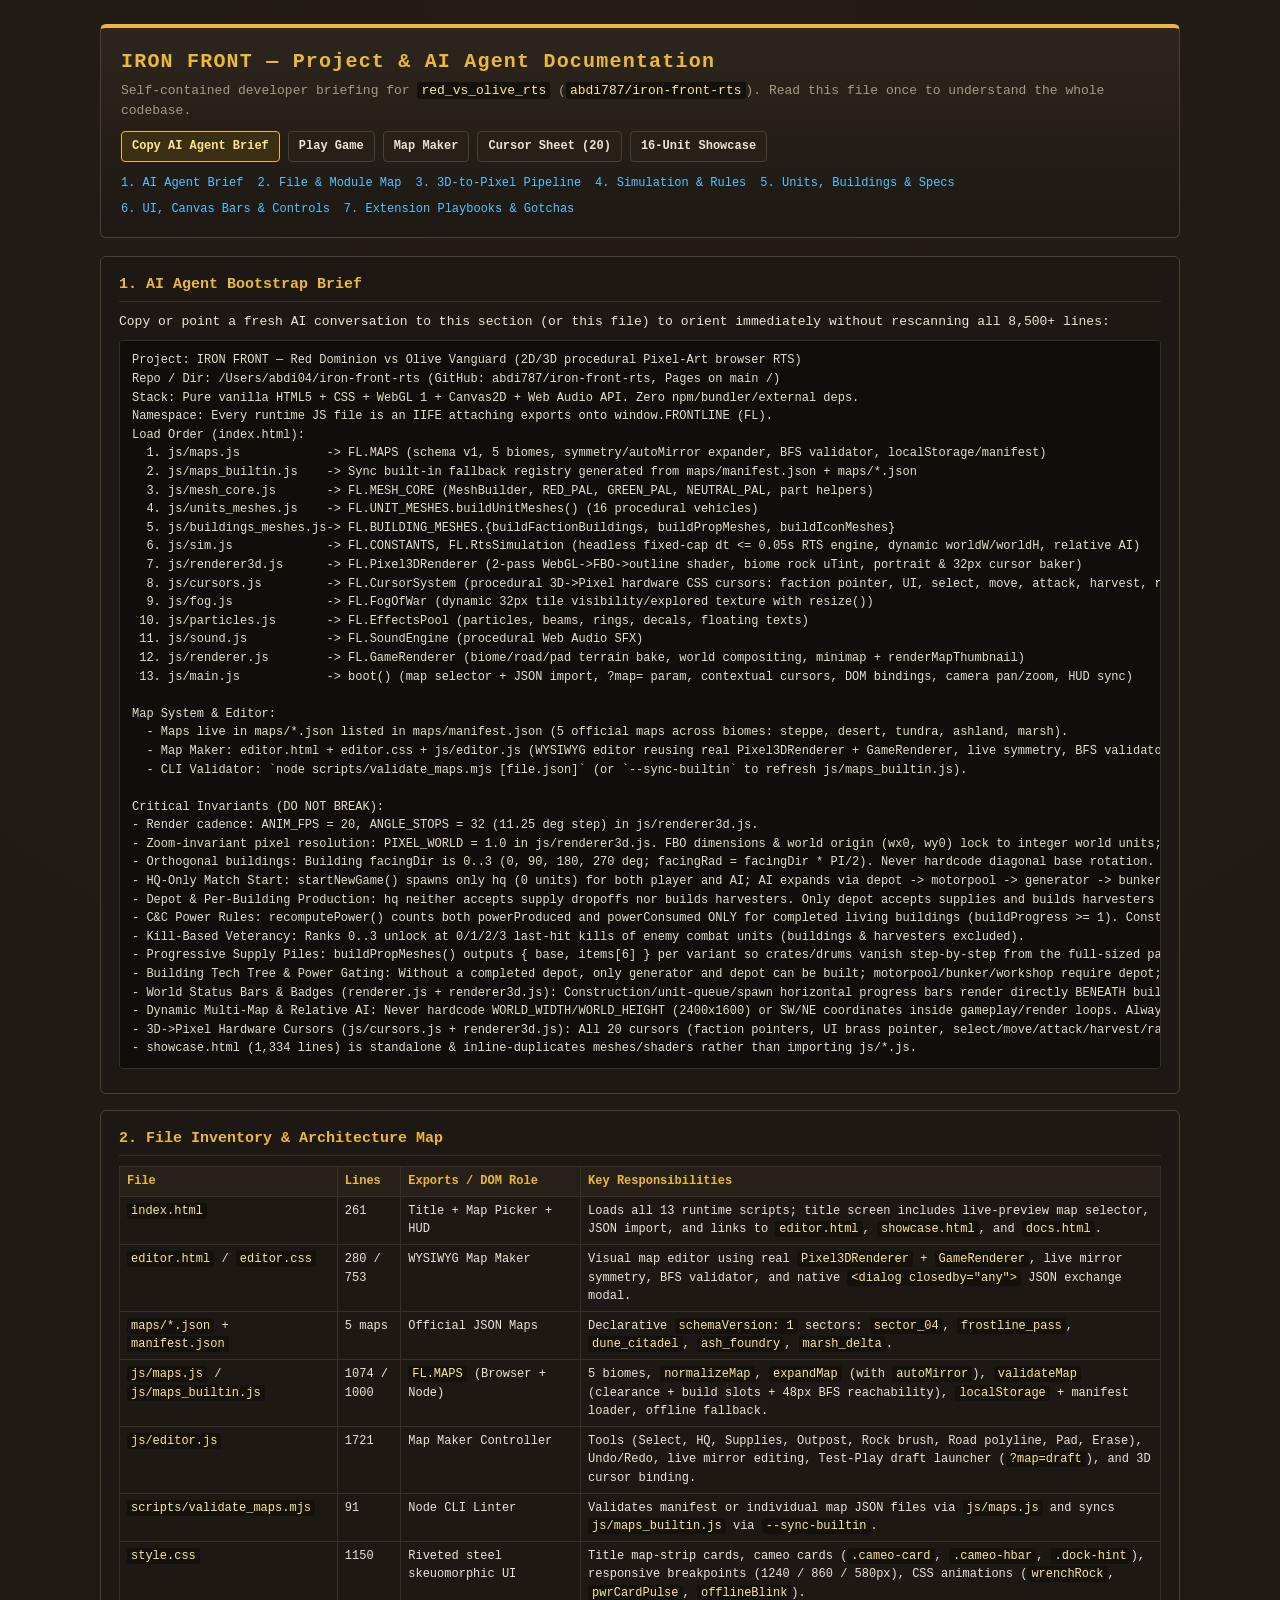
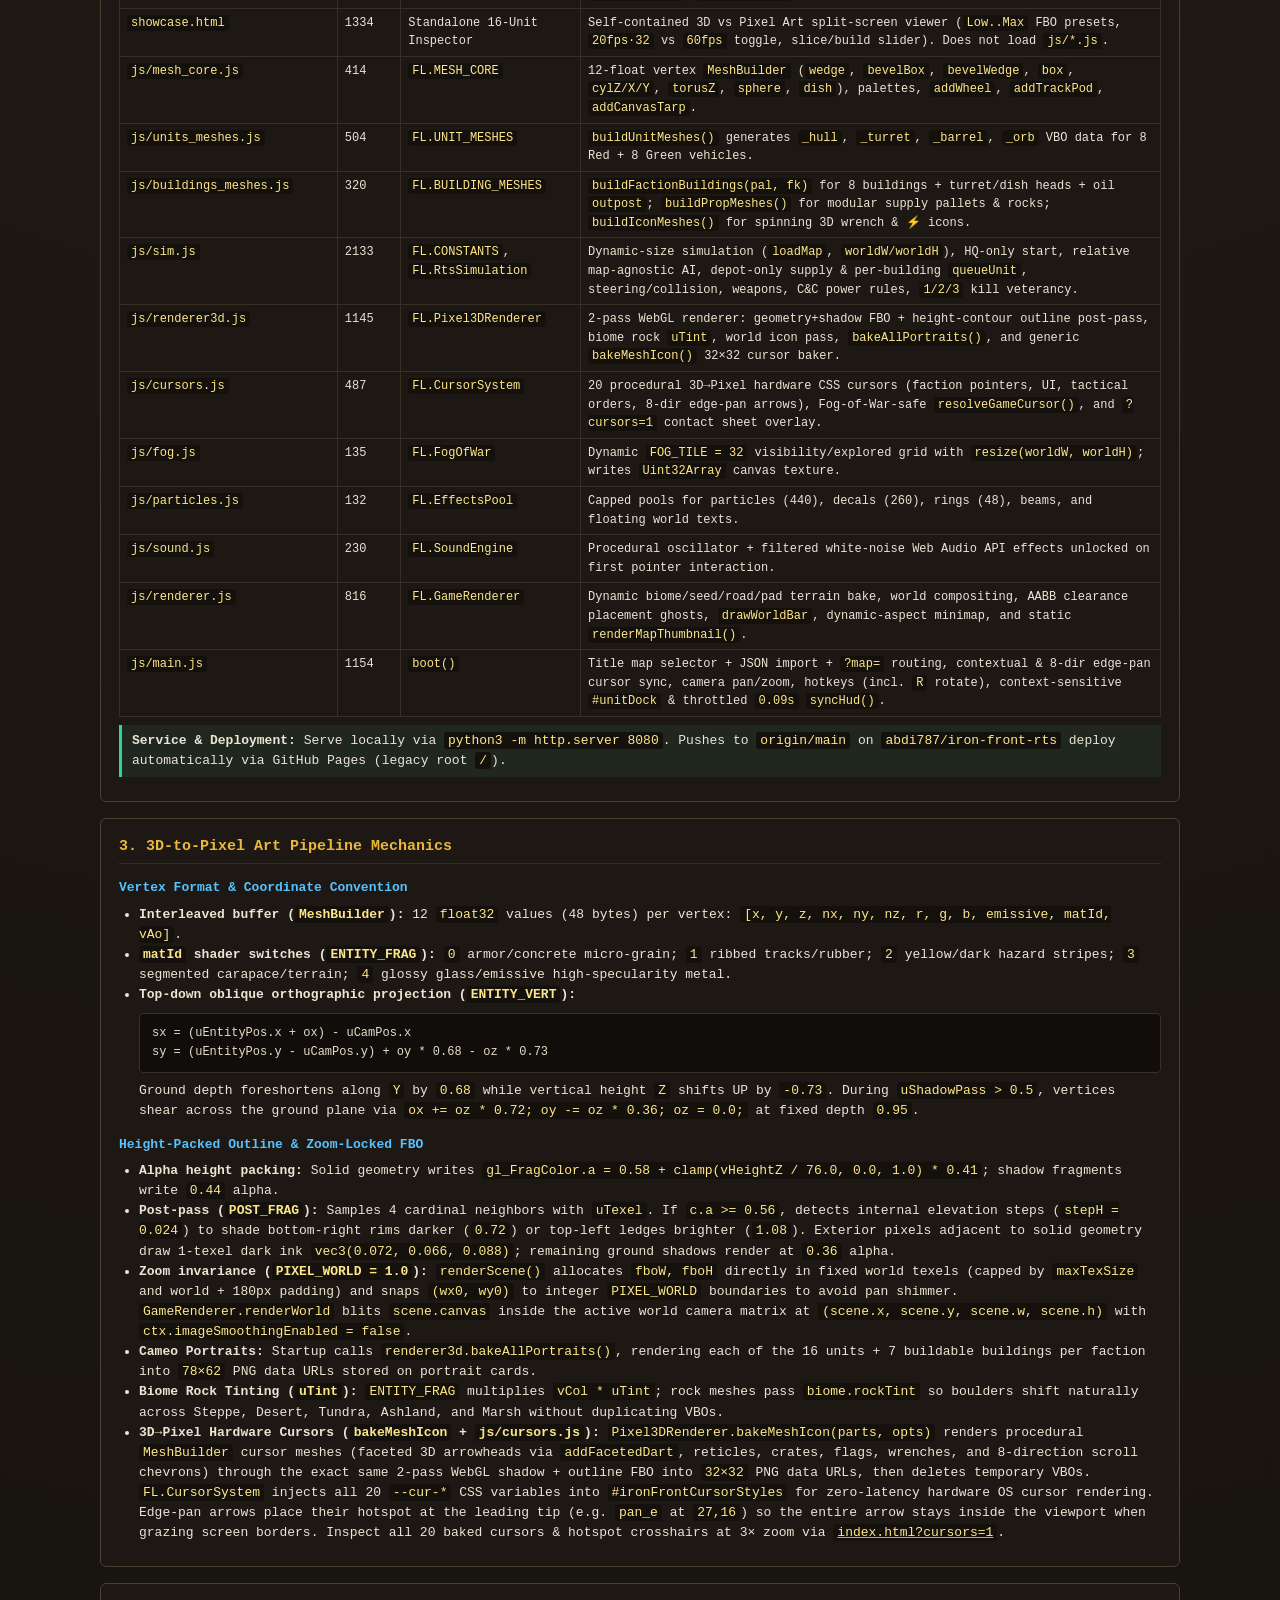
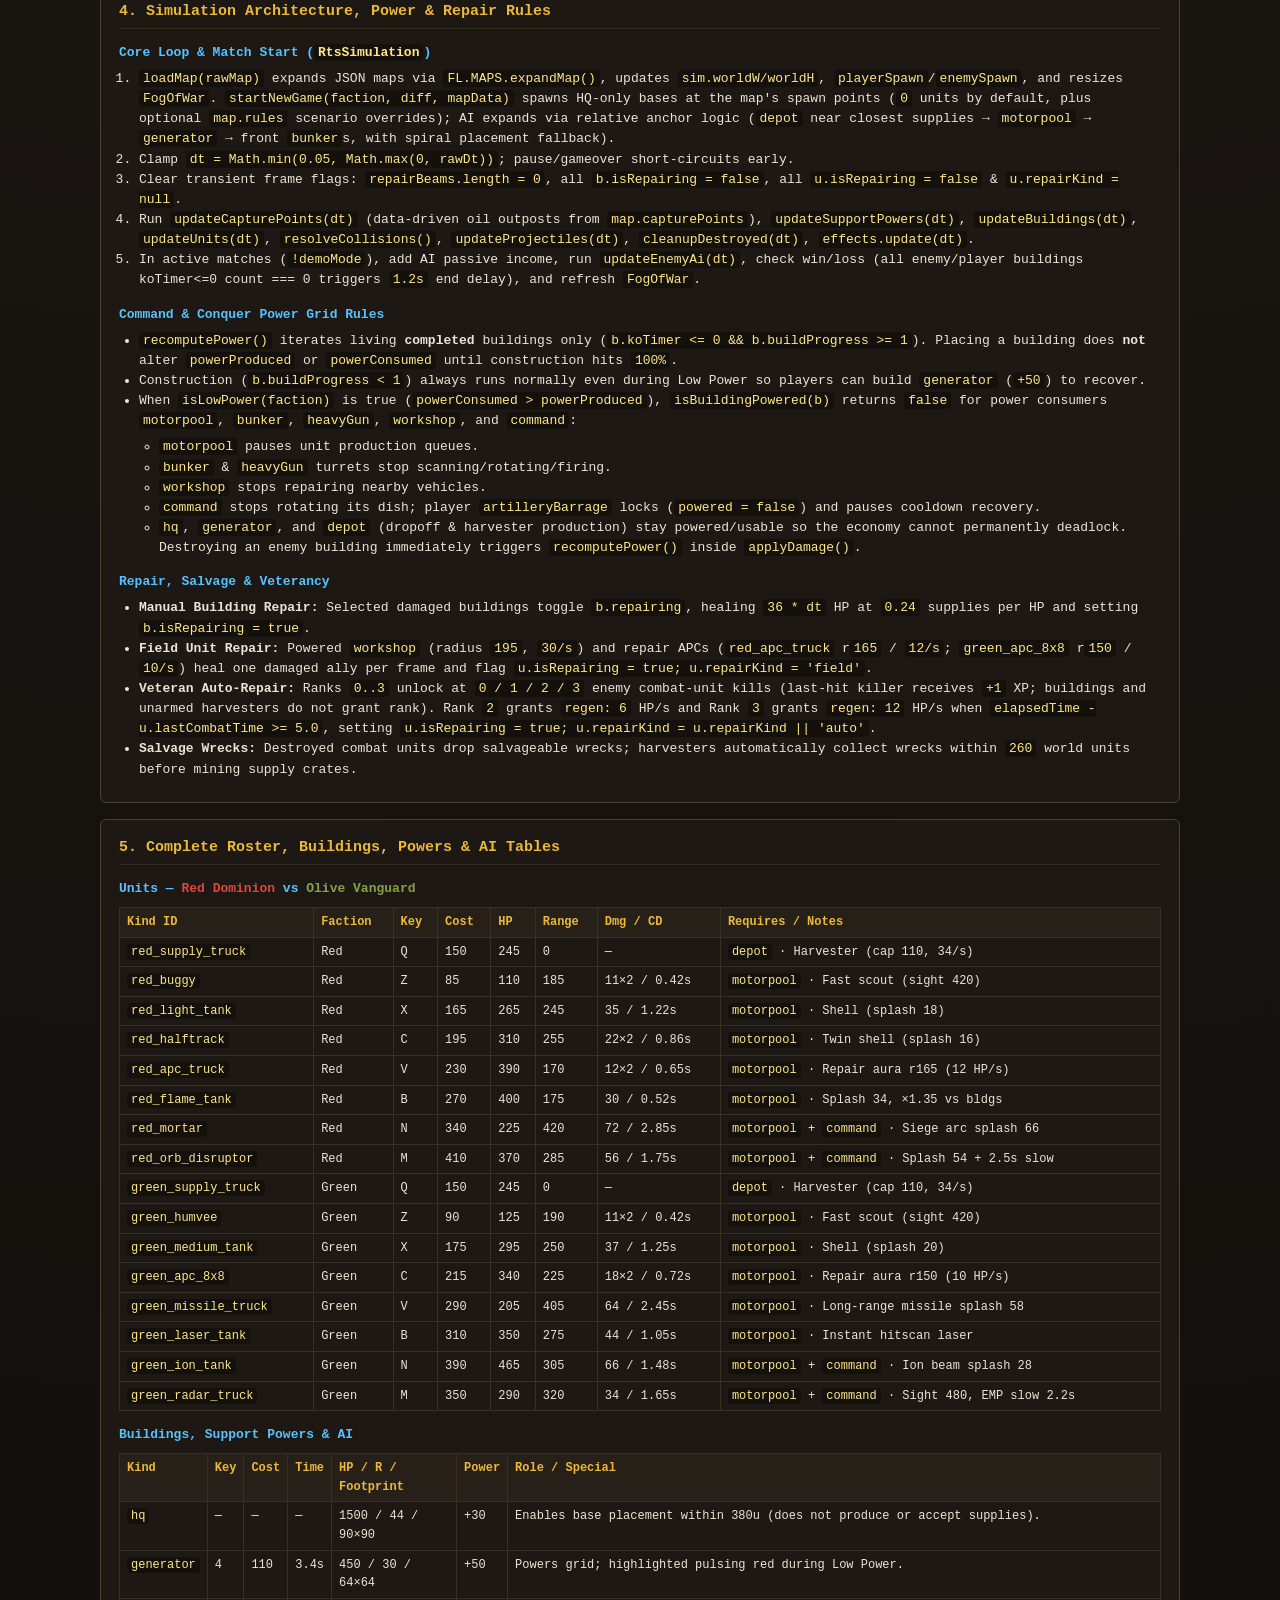
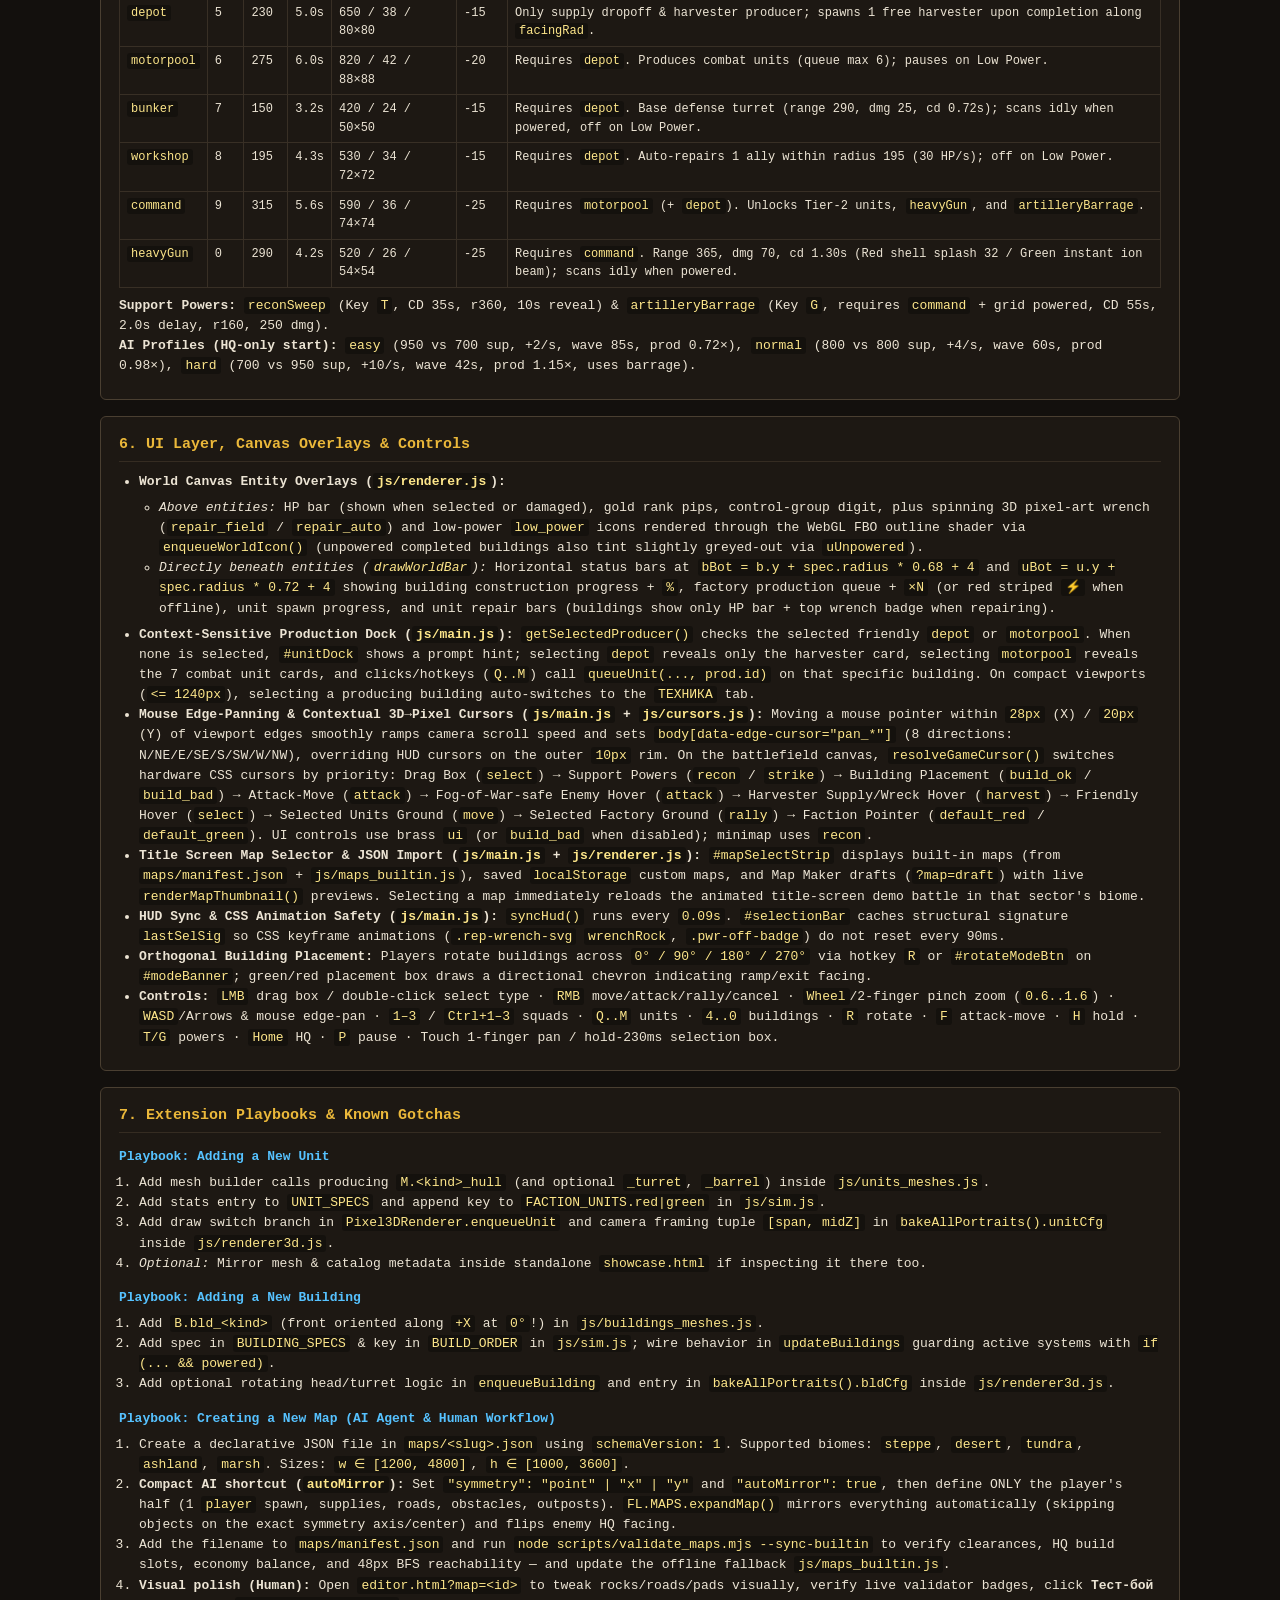
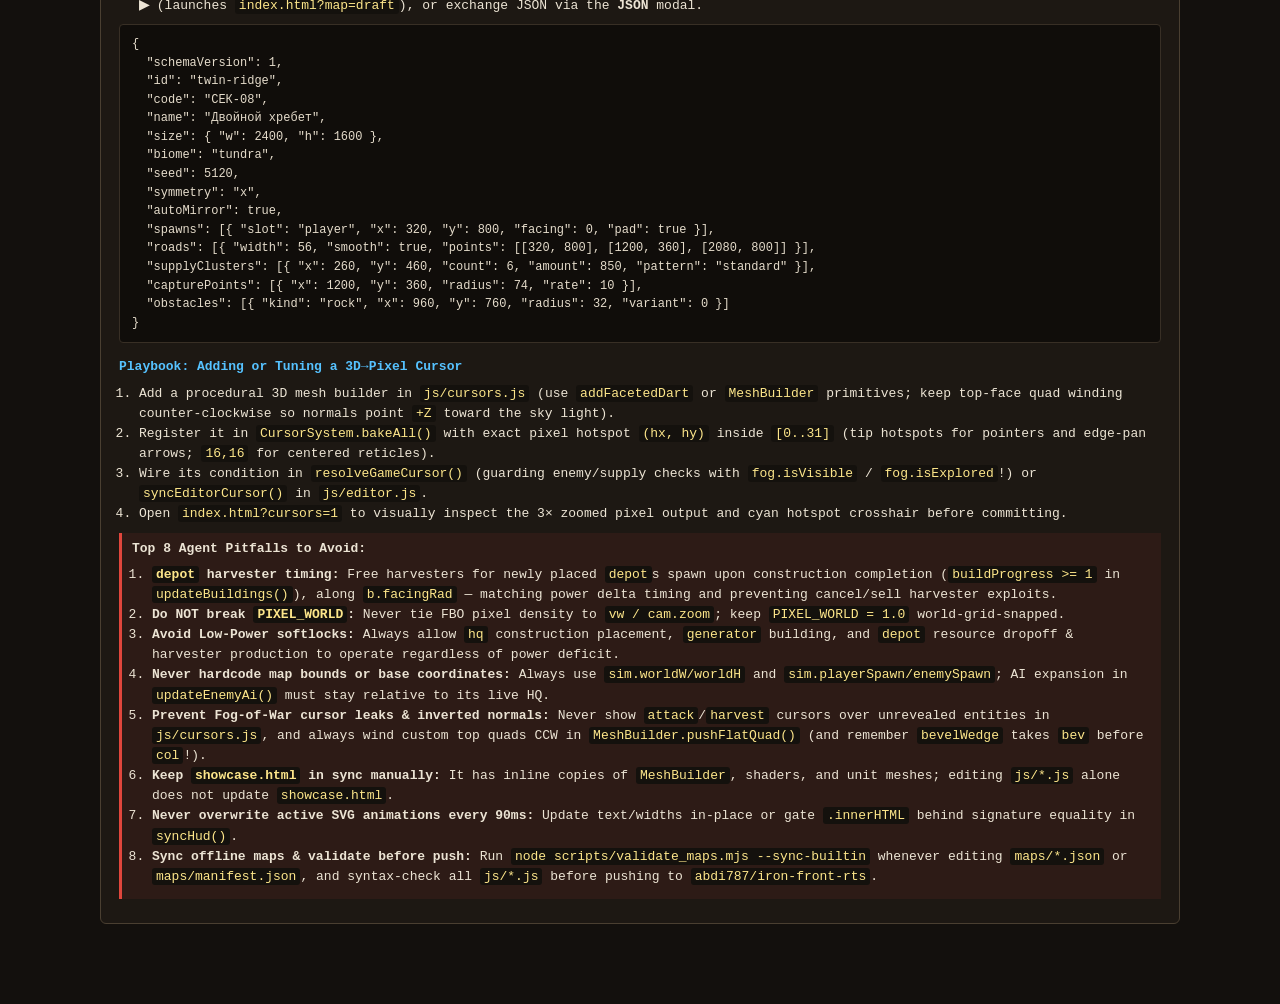
==== commit 59e10b5e: "Add JSON multi-map system, 5 biomes, WYSIWYG Map Maker, 3D->Pixel cursors, and updated docs Major ad" ====
--- a/docs.html
+++ b/docs.html
@@ -88,6 +88,8 @@
       <div class="nav-links">
         <button id="copyBriefBtn" class="btn primary" type="button">Copy AI Agent Brief</button>
         <a class="btn" href="index.html">Play Game</a>
+        <a class="btn" href="editor.html">Map Maker</a>
+        <a class="btn" href="index.html?cursors=1">Cursor Sheet (20)</a>
         <a class="btn" href="showcase.html">16-Unit Showcase</a>
       </div>
     </div>
@@ -110,16 +112,24 @@
 Stack: Pure vanilla HTML5 + CSS + WebGL 1 + Canvas2D + Web Audio API. Zero npm/bundler/external deps.
 Namespace: Every runtime JS file is an IIFE attaching exports onto window.FRONTLINE (FL).
 Load Order (index.html):
-  1. js/mesh_core.js       -> FL.MESH_CORE (MeshBuilder, RED_PAL, GREEN_PAL, NEUTRAL_PAL, part helpers)
-  2. js/units_meshes.js    -> FL.UNIT_MESHES.buildUnitMeshes() (16 procedural vehicles)
-  3. js/buildings_meshes.js-> FL.BUILDING_MESHES.{buildFactionBuildings, buildPropMeshes} (8 blds + modular props)
-  4. js/sim.js             -> FL.CONSTANTS, FL.RtsSimulation (headless fixed-cap dt <= 0.05s RTS engine)
-  5. js/renderer3d.js      -> FL.Pixel3DRenderer (2-pass WebGL->FBO->outline shader + portrait baker)
-  6. js/fog.js             -> FL.FogOfWar (32px tile visibility/explored texture)
-  7. js/particles.js       -> FL.EffectsPool (particles, beams, rings, decals, floating texts)
-  8. js/sound.js           -> FL.SoundEngine (procedural Web Audio SFX)
-  9. js/renderer.js        -> FL.GameRenderer (terrain bake, world Canvas2D + WebGL FBO blit, world bars, minimap)
- 10. js/main.js            -> boot() (DOM bindings, mouse edge-pan, camera pan/zoom, pointer/touch/keys, 0.09s HUD sync)
+  1. js/maps.js            -> FL.MAPS (schema v1, 5 biomes, symmetry/autoMirror expander, BFS validator, localStorage/manifest)
+  2. js/maps_builtin.js    -> Sync built-in fallback registry generated from maps/manifest.json + maps/*.json
+  3. js/mesh_core.js       -> FL.MESH_CORE (MeshBuilder, RED_PAL, GREEN_PAL, NEUTRAL_PAL, part helpers)
+  4. js/units_meshes.js    -> FL.UNIT_MESHES.buildUnitMeshes() (16 procedural vehicles)
+  5. js/buildings_meshes.js-> FL.BUILDING_MESHES.{buildFactionBuildings, buildPropMeshes, buildIconMeshes}
+  6. js/sim.js             -> FL.CONSTANTS, FL.RtsSimulation (headless fixed-cap dt <= 0.05s RTS engine, dynamic worldW/worldH, relative AI)
+  7. js/renderer3d.js      -> FL.Pixel3DRenderer (2-pass WebGL->FBO->outline shader, biome rock uTint, portrait & 32px cursor baker)
+  8. js/cursors.js         -> FL.CursorSystem (procedural 3D->Pixel hardware CSS cursors: faction pointer, UI, select, move, attack, harvest, rally, build ok/bad, recon, strike, 8-dir edge-pan)
+  9. js/fog.js             -> FL.FogOfWar (dynamic 32px tile visibility/explored texture with resize())
+ 10. js/particles.js       -> FL.EffectsPool (particles, beams, rings, decals, floating texts)
+ 11. js/sound.js           -> FL.SoundEngine (procedural Web Audio SFX)
+ 12. js/renderer.js        -> FL.GameRenderer (biome/road/pad terrain bake, world compositing, minimap + renderMapThumbnail)
+ 13. js/main.js            -> boot() (map selector + JSON import, ?map= param, contextual cursors, DOM bindings, camera pan/zoom, HUD sync)
+
+Map System & Editor:
+  - Maps live in maps/*.json listed in maps/manifest.json (5 official maps across biomes: steppe, desert, tundra, ashland, marsh).
+  - Map Maker: editor.html + editor.css + js/editor.js (WYSIWYG editor reusing real Pixel3DRenderer + GameRenderer, live symmetry, BFS validator, localStorage library, Test-Play via ?map=draft, JSON import/export).
+  - CLI Validator: `node scripts/validate_maps.mjs [file.json]` (or `--sync-builtin` to refresh js/maps_builtin.js).
 
 Critical Invariants (DO NOT BREAK):
 - Render cadence: ANIM_FPS = 20, ANGLE_STOPS = 32 (11.25 deg step) in js/renderer3d.js.
@@ -130,7 +140,10 @@
 - C&C Power Rules: recomputePower() counts both powerProduced and powerConsumed ONLY for completed living buildings (buildProgress >= 1). Construction continues during low power. On isLowPower(), motorpool queues pause, bunker/heavyGun turrets stop firing, workshop stops healing, command radar stops & artilleryBarrage locks ("Нет ⚡"), while hq/generator/depot (dropoff + harvester queue) stay active to prevent softlocks.
 - Kill-Based Veterancy: Ranks 0..3 unlock at 0/1/2/3 last-hit kills of enemy combat units (buildings & harvesters excluded).
 - Progressive Supply Piles: buildPropMeshes() outputs { base, items[6] } per variant so crates/drums vanish step-by-step from the full-sized pallet instead of scaling down.
-- World Status Bars (renderer.js): Construction/unit-queue/spawn/repair horizontal progress bars render directly BENEATH buildings (bBot) and units (uBot); HP + animated repair wrench (drawRepairBadge) + low-power icon (drawLowPowerBadge) render ABOVE entities.
+- Building Tech Tree & Power Gating: Without a completed depot, only generator and depot can be built; motorpool/bunker/workshop require depot; command requires motorpool (and depot); heavyGun requires command. Only once the grid is actually in Low Power (isLowPower: completed powerConsumed > powerProduced, matching the HUD gauge) are energy-dependent buildings (powerDelta < 0) blocked until generators restore power; buildings still under construction do not pre-lock cards.
+- World Status Bars & Badges (renderer.js + renderer3d.js): Construction/unit-queue/spawn horizontal progress bars render directly BENEATH buildings (bBot) and units (uBot); building repair shows ONLY the HP bar + spinning 3D pixel-art wrench icon above (no duplicate bottom repair bar). Unpowered completed buildings tint slightly greyed-out via uUnpowered and display a spinning 3D pixel-art ⚡ icon (enqueueWorldIcon in renderer3d.js, meshes from buildIconMeshes in buildings_meshes.js). Placement ghosts visualize rectangular AABB clearance boundaries (getBuildingClearanceRect / getPropClearanceRect / rectsOverlap in sim.js + renderer.js) + base build radius + failure reason.
+- Dynamic Multi-Map & Relative AI: Never hardcode WORLD_WIDTH/WORLD_HEIGHT (2400x1600) or SW/NE coordinates inside gameplay/render loops. Always read sim.worldW/sim.worldH, sim.playerSpawn/enemySpawn, and sim.currentMap. Enemy AI placement in updateEnemyAi() expands relative to its HQ & nearest supply cluster with spiral fallback.
+- 3D->Pixel Hardware Cursors (js/cursors.js + renderer3d.js): All 20 cursors (faction pointers, UI brass pointer, select/move/attack/harvest/rally/build_ok/build_bad/recon/strike, and 8-direction edge-pan arrows) are procedural 3D meshes baked via bakeMeshIcon() into 32x32 PNG data URLs injected as CSS cursor: url(...). Edge-pan applies body[data-edge-cursor="pan_*"] so arrows stay active at viewport rims; resolveGameCursor() MUST respect FogOfWar so enemy/supply cursors never leak unrevealed entities. Inspect all 20 cursors & hotspots live at index.html?cursors=1.
 - showcase.html (1,334 lines) is standalone & inline-duplicates meshes/shaders rather than importing js/*.js.</pre>
   </section>
 
@@ -141,19 +154,25 @@
         <tr><th>File</th><th>Lines</th><th>Exports / DOM Role</th><th>Key Responsibilities</th></tr>
       </thead>
       <tbody>
-        <tr><td><code>index.html</code></td><td>242</td><td>Title + HUD + Footer Dock + Modal</td><td>Loads all 10 scripts sequentially; contains <code>#rotateModeBtn</code>, <code>#modeBanner</code>, <code>#selectionBar</code>, <code>#unitSecPlate</code>, <code>#unitDock</code>, <code>#buildDock</code>.</td></tr>
-        <tr><td><code>style.css</code></td><td>959</td><td>Riveted steel skeuomorphic UI</td><td>Cameo cards (<code>.cameo-card</code>, <code>.cameo-hbar</code>, <code>.dock-hint</code>), responsive layout breakpoints (1240 / 860 / 580px), CSS animations (<code>wrenchRock</code>, <code>pwrCardPulse</code>, <code>offlineBlink</code>).</td></tr>
+        <tr><td><code>index.html</code></td><td>261</td><td>Title + Map Picker + HUD</td><td>Loads all 13 runtime scripts; title screen includes live-preview map selector, JSON import, and links to <code>editor.html</code>, <code>showcase.html</code>, and <code>docs.html</code>.</td></tr>
+        <tr><td><code>editor.html</code> / <code>editor.css</code></td><td>280 / 753</td><td>WYSIWYG Map Maker</td><td>Visual map editor using real <code>Pixel3DRenderer</code> + <code>GameRenderer</code>, live mirror symmetry, BFS validator, and native <code>&lt;dialog closedby="any"&gt;</code> JSON exchange modal.</td></tr>
+        <tr><td><code>maps/*.json</code> + <code>manifest.json</code></td><td>5 maps</td><td>Official JSON Maps</td><td>Declarative <code>schemaVersion: 1</code> sectors: <code>sector_04</code>, <code>frostline_pass</code>, <code>dune_citadel</code>, <code>ash_foundry</code>, <code>marsh_delta</code>.</td></tr>
+        <tr><td><code>js/maps.js</code> / <code>js/maps_builtin.js</code></td><td>1074 / 1000</td><td><code>FL.MAPS</code> (Browser + Node)</td><td>5 biomes, <code>normalizeMap</code>, <code>expandMap</code> (with <code>autoMirror</code>), <code>validateMap</code> (clearance + build slots + 48px BFS reachability), <code>localStorage</code> + manifest loader, offline fallback.</td></tr>
+        <tr><td><code>js/editor.js</code></td><td>1721</td><td>Map Maker Controller</td><td>Tools (Select, HQ, Supplies, Outpost, Rock brush, Road polyline, Pad, Erase), Undo/Redo, live mirror editing, Test-Play draft launcher (<code>?map=draft</code>), and 3D cursor binding.</td></tr>
+        <tr><td><code>scripts/validate_maps.mjs</code></td><td>91</td><td>Node CLI Linter</td><td>Validates manifest or individual map JSON files via <code>js/maps.js</code> and syncs <code>js/maps_builtin.js</code> via <code>--sync-builtin</code>.</td></tr>
+        <tr><td><code>style.css</code></td><td>1150</td><td>Riveted steel skeuomorphic UI</td><td>Title map-strip cards, cameo cards (<code>.cameo-card</code>, <code>.cameo-hbar</code>, <code>.dock-hint</code>), responsive breakpoints (1240 / 860 / 580px), CSS animations (<code>wrenchRock</code>, <code>pwrCardPulse</code>, <code>offlineBlink</code>).</td></tr>
         <tr><td><code>showcase.html</code></td><td>1334</td><td>Standalone 16-Unit Inspector</td><td>Self-contained 3D vs Pixel Art split-screen viewer (<code>Low..Max</code> FBO presets, <code>20fps·32</code> vs <code>60fps</code> toggle, slice/build slider). Does not load <code>js/*.js</code>.</td></tr>
         <tr><td><code>js/mesh_core.js</code></td><td>414</td><td><code>FL.MESH_CORE</code></td><td>12-float vertex <code>MeshBuilder</code> (<code>wedge</code>, <code>bevelBox</code>, <code>bevelWedge</code>, <code>box</code>, <code>cylZ/X/Y</code>, <code>torusZ</code>, <code>sphere</code>, <code>dish</code>), palettes, <code>addWheel</code>, <code>addTrackPod</code>, <code>addCanvasTarp</code>.</td></tr>
         <tr><td><code>js/units_meshes.js</code></td><td>504</td><td><code>FL.UNIT_MESHES</code></td><td><code>buildUnitMeshes()</code> generates <code>_hull</code>, <code>_turret</code>, <code>_barrel</code>, <code>_orb</code> VBO data for 8 Red + 8 Green vehicles.</td></tr>
-        <tr><td><code>js/buildings_meshes.js</code></td><td>280</td><td><code>FL.BUILDING_MESHES</code></td><td><code>buildFactionBuildings(pal, fk)</code> for 8 buildings + turret/dish heads + oil <code>outpost</code>; <code>buildPropMeshes()</code> for modular <code>{ base, items[6] }</code> supply pallets &amp; rocks.</td></tr>
-        <tr><td><code>js/sim.js</code></td><td>1794</td><td><code>FL.CONSTANTS</code>, <code>FL.RtsSimulation</code></td><td>Game state, HQ-only start, specs, AI profiles, depot-only supply &amp; per-building <code>queueUnit</code>, steering/collision, harvesting/salvage, weapons, C&amp;C power rules, repair flags, <code>1/2/3</code> kill veterancy, victory checks.</td></tr>
-        <tr><td><code>js/renderer3d.js</code></td><td>944</td><td><code>FL.Pixel3DRenderer</code></td><td>2-pass WebGL renderer: geometry+shadow pass into <code>RGBA+DEPTH16</code> FBO + height-contour outline post-pass + progressive supply-item rendering + startup portrait PNG baker (<code>bakeAllPortraits</code>).</td></tr>
-        <tr><td><code>js/fog.js</code></td><td>123</td><td><code>FL.FogOfWar</code></td><td><code>75×50</code> grid (<code>FOG_TILE = 32</code>) updated per step from player unit/building sight and active radar scans; writes <code>Uint32Array</code> canvas texture.</td></tr>
+        <tr><td><code>js/buildings_meshes.js</code></td><td>320</td><td><code>FL.BUILDING_MESHES</code></td><td><code>buildFactionBuildings(pal, fk)</code> for 8 buildings + turret/dish heads + oil <code>outpost</code>; <code>buildPropMeshes()</code> for modular supply pallets &amp; rocks; <code>buildIconMeshes()</code> for spinning 3D wrench &amp; ⚡ icons.</td></tr>
+        <tr><td><code>js/sim.js</code></td><td>2133</td><td><code>FL.CONSTANTS</code>, <code>FL.RtsSimulation</code></td><td>Dynamic-size simulation (<code>loadMap</code>, <code>worldW/worldH</code>), HQ-only start, relative map-agnostic AI, depot-only supply &amp; per-building <code>queueUnit</code>, steering/collision, weapons, C&amp;C power rules, <code>1/2/3</code> kill veterancy.</td></tr>
+        <tr><td><code>js/renderer3d.js</code></td><td>1145</td><td><code>FL.Pixel3DRenderer</code></td><td>2-pass WebGL renderer: geometry+shadow FBO + height-contour outline post-pass, biome rock <code>uTint</code>, world icon pass, <code>bakeAllPortraits()</code>, and generic <code>bakeMeshIcon()</code> 32×32 cursor baker.</td></tr>
+        <tr><td><code>js/cursors.js</code></td><td>487</td><td><code>FL.CursorSystem</code></td><td>20 procedural 3D→Pixel hardware CSS cursors (faction pointers, UI, tactical orders, 8-dir edge-pan arrows), Fog-of-War-safe <code>resolveGameCursor()</code>, and <code>?cursors=1</code> contact sheet overlay.</td></tr>
+        <tr><td><code>js/fog.js</code></td><td>135</td><td><code>FL.FogOfWar</code></td><td>Dynamic <code>FOG_TILE = 32</code> visibility/explored grid with <code>resize(worldW, worldH)</code>; writes <code>Uint32Array</code> canvas texture.</td></tr>
         <tr><td><code>js/particles.js</code></td><td>132</td><td><code>FL.EffectsPool</code></td><td>Capped pools for particles (440), decals (260), rings (48), beams, and floating world texts.</td></tr>
         <tr><td><code>js/sound.js</code></td><td>230</td><td><code>FL.SoundEngine</code></td><td>Procedural oscillator + filtered white-noise Web Audio API effects unlocked on first pointer interaction.</td></tr>
-        <tr><td><code>js/renderer.js</code></td><td>609</td><td><code>FL.GameRenderer</code></td><td>Static <code>1200×800</code> terrain/concrete-pad canvas bake, world compositing, selection/placement chevron, <code>drawWorldBar</code>, <code>drawRepairBadge</code>, <code>drawLowPowerBadge</code>, minimap.</td></tr>
-        <tr><td><code>js/main.js</code></td><td>960</td><td><code>boot()</code></td><td>Canvas DPR resize loop, mouse edge-pan, desktop/touch camera pan &amp; pinch-zoom (<code>0.6..1.6</code>), hotkeys (incl. <code>R</code> rotate), context-sensitive <code>#unitDock</code> &amp; throttled <code>0.09s</code> <code>syncHud()</code>.</td></tr>
+        <tr><td><code>js/renderer.js</code></td><td>816</td><td><code>FL.GameRenderer</code></td><td>Dynamic biome/seed/road/pad terrain bake, world compositing, AABB clearance placement ghosts, <code>drawWorldBar</code>, dynamic-aspect minimap, and static <code>renderMapThumbnail()</code>.</td></tr>
+        <tr><td><code>js/main.js</code></td><td>1154</td><td><code>boot()</code></td><td>Title map selector + JSON import + <code>?map=</code> routing, contextual &amp; 8-dir edge-pan cursor sync, camera pan/zoom, hotkeys (incl. <code>R</code> rotate), context-sensitive <code>#unitDock</code> &amp; throttled <code>0.09s</code> <code>syncHud()</code>.</td></tr>
       </tbody>
     </table>
     <p class="ok"><strong>Service &amp; Deployment:</strong> Serve locally via <code>python3 -m http.server 8080</code>. Pushes to <code>origin/main</code> on <code>abdi787/iron-front-rts</code> deploy automatically via GitHub Pages (legacy root <code>/</code>).</p>
@@ -178,6 +197,8 @@
       <li><strong>Post-pass (<code>POST_FRAG</code>):</strong> Samples 4 cardinal neighbors with <code>uTexel</code>. If <code>c.a &gt;= 0.56</code>, detects internal elevation steps (<code>stepH = 0.024</code>) to shade bottom-right rims darker (<code>0.72</code>) or top-left ledges brighter (<code>1.08</code>). Exterior pixels adjacent to solid geometry draw 1-texel dark ink <code>vec3(0.072, 0.066, 0.088)</code>; remaining ground shadows render at <code>0.36</code> alpha.</li>
       <li><strong>Zoom invariance (<code>PIXEL_WORLD = 1.0</code>):</strong> <code>renderScene()</code> allocates <code>fboW, fboH</code> directly in fixed world texels (capped by <code>maxTexSize</code> and world + 180px padding) and snaps <code>(wx0, wy0)</code> to integer <code>PIXEL_WORLD</code> boundaries to avoid pan shimmer. <code>GameRenderer.renderWorld</code> blits <code>scene.canvas</code> inside the active world camera matrix at <code>(scene.x, scene.y, scene.w, scene.h)</code> with <code>ctx.imageSmoothingEnabled = false</code>.</li>
       <li><strong>Cameo Portraits:</strong> Startup calls <code>renderer3d.bakeAllPortraits()</code>, rendering each of the 16 units + 7 buildable buildings per faction into <code>78×62</code> PNG data URLs stored on portrait cards.</li>
+      <li><strong>Biome Rock Tinting (<code>uTint</code>):</strong> <code>ENTITY_FRAG</code> multiplies <code>vCol * uTint</code>; rock meshes pass <code>biome.rockTint</code> so boulders shift naturally across Steppe, Desert, Tundra, Ashland, and Marsh without duplicating VBOs.</li>
+      <li><strong>3D→Pixel Hardware Cursors (<code>bakeMeshIcon</code> + <code>js/cursors.js</code>):</strong> <code>Pixel3DRenderer.bakeMeshIcon(parts, opts)</code> renders procedural <code>MeshBuilder</code> cursor meshes (faceted 3D arrowheads via <code>addFacetedDart</code>, reticles, crates, flags, wrenches, and 8-direction scroll chevrons) through the exact same 2-pass WebGL shadow + outline FBO into <code>32×32</code> PNG data URLs, then deletes temporary VBOs. <code>FL.CursorSystem</code> injects all 20 <code>--cur-*</code> CSS variables into <code>#ironFrontCursorStyles</code> for zero-latency hardware OS cursor rendering. Edge-pan arrows place their hotspot at the leading tip (e.g. <code>pan_e</code> at <code>27,16</code>) so the entire arrow stays inside the viewport when grazing screen borders. Inspect all 20 baked cursors &amp; hotspot crosshairs at 3× zoom via <a href="index.html?cursors=1" style="color:var(--cyan);"><code>index.html?cursors=1</code></a>.</li>
     </ul>
   </section>
 
@@ -185,10 +206,10 @@
     <h2>4. Simulation Architecture, Power &amp; Repair Rules</h2>
     <h3>Core Loop &amp; Match Start (<code>RtsSimulation</code>)</h3>
     <ol>
-      <li><code>startNewGame()</code> spawns HQ-only bases (<code>hq</code> at SW <code>[360,1240]</code> and NE <code>[2040,360]</code>, <code>0</code> units) with starting supplies per difficulty; AI expands via <code>depot → motorpool → generator → bunkers</code>.</li>
+      <li><code>loadMap(rawMap)</code> expands JSON maps via <code>FL.MAPS.expandMap()</code>, updates <code>sim.worldW/worldH</code>, <code>playerSpawn</code>/<code>enemySpawn</code>, and resizes <code>FogOfWar</code>. <code>startNewGame(faction, diff, mapData)</code> spawns HQ-only bases at the map's spawn points (<code>0</code> units by default, plus optional <code>map.rules</code> scenario overrides); AI expands via relative anchor logic (<code>depot</code> near closest supplies → <code>motorpool</code> → <code>generator</code> → front <code>bunker</code>s, with spiral placement fallback).</li>
       <li>Clamp <code>dt = Math.min(0.05, Math.max(0, rawDt))</code>; pause/gameover short-circuits early.</li>
       <li>Clear transient frame flags: <code>repairBeams.length = 0</code>, all <code>b.isRepairing = false</code>, all <code>u.isRepairing = false</code> &amp; <code>u.repairKind = null</code>.</li>
-      <li>Run <code>updateCapturePoints(dt)</code> (3 oil outposts at <code>[760,560]</code>, <code>[1200,800]</code>, <code>[1640,1040]</code>), <code>updateSupportPowers(dt)</code>, <code>updateBuildings(dt)</code>, <code>updateUnits(dt)</code>, <code>resolveCollisions()</code>, <code>updateProjectiles(dt)</code>, <code>cleanupDestroyed(dt)</code>, <code>effects.update(dt)</code>.</li>
+      <li>Run <code>updateCapturePoints(dt)</code> (data-driven oil outposts from <code>map.capturePoints</code>), <code>updateSupportPowers(dt)</code>, <code>updateBuildings(dt)</code>, <code>updateUnits(dt)</code>, <code>resolveCollisions()</code>, <code>updateProjectiles(dt)</code>, <code>cleanupDestroyed(dt)</code>, <code>effects.update(dt)</code>.</li>
       <li>In active matches (<code>!demoMode</code>), add AI passive income, run <code>updateEnemyAi(dt)</code>, check win/loss (all enemy/player buildings koTimer&lt;=0 count === 0 triggers <code>1.2s</code> end delay), and refresh <code>FogOfWar</code>.</li>
     </ol>
 
@@ -252,11 +273,11 @@
         <tr><td><code>hq</code></td><td>—</td><td>—</td><td>—</td><td>1500 / 44 / 90×90</td><td>+30</td><td>Enables base placement within 380u (does not produce or accept supplies).</td></tr>
         <tr><td><code>generator</code></td><td>4</td><td>110</td><td>3.4s</td><td>450 / 30 / 64×64</td><td>+50</td><td>Powers grid; highlighted pulsing red during Low Power.</td></tr>
         <tr><td><code>depot</code></td><td>5</td><td>230</td><td>5.0s</td><td>650 / 38 / 80×80</td><td>-15</td><td>Only supply dropoff &amp; harvester producer; spawns 1 free harvester upon completion along <code>facingRad</code>.</td></tr>
-        <tr><td><code>motorpool</code></td><td>6</td><td>275</td><td>6.0s</td><td>820 / 42 / 88×88</td><td>-20</td><td>Produces combat units (queue max 6); pauses on Low Power.</td></tr>
-        <tr><td><code>bunker</code></td><td>7</td><td>150</td><td>3.2s</td><td>420 / 24 / 50×50</td><td>-15</td><td>Base defense turret (range 290, dmg 25, cd 0.72s); off on Low Power.</td></tr>
-        <tr><td><code>workshop</code></td><td>8</td><td>195</td><td>4.3s</td><td>530 / 34 / 72×72</td><td>-15</td><td>Auto-repairs 1 ally within radius 195 (30 HP/s); off on Low Power.</td></tr>
-        <tr><td><code>command</code></td><td>9</td><td>315</td><td>5.6s</td><td>590 / 36 / 74×74</td><td>-25</td><td>Unlocks Tier-2 units, <code>heavyGun</code>, and <code>artilleryBarrage</code>.</td></tr>
-        <tr><td><code>heavyGun</code></td><td>0</td><td>290</td><td>4.2s</td><td>520 / 26 / 54×54</td><td>-25</td><td>Needs <code>command</code>. Range 365, dmg 70, cd 1.30s (Red shell splash 32 / Green instant ion beam).</td></tr>
+        <tr><td><code>motorpool</code></td><td>6</td><td>275</td><td>6.0s</td><td>820 / 42 / 88×88</td><td>-20</td><td>Requires <code>depot</code>. Produces combat units (queue max 6); pauses on Low Power.</td></tr>
+        <tr><td><code>bunker</code></td><td>7</td><td>150</td><td>3.2s</td><td>420 / 24 / 50×50</td><td>-15</td><td>Requires <code>depot</code>. Base defense turret (range 290, dmg 25, cd 0.72s); scans idly when powered, off on Low Power.</td></tr>
+        <tr><td><code>workshop</code></td><td>8</td><td>195</td><td>4.3s</td><td>530 / 34 / 72×72</td><td>-15</td><td>Requires <code>depot</code>. Auto-repairs 1 ally within radius 195 (30 HP/s); off on Low Power.</td></tr>
+        <tr><td><code>command</code></td><td>9</td><td>315</td><td>5.6s</td><td>590 / 36 / 74×74</td><td>-25</td><td>Requires <code>motorpool</code> (+ <code>depot</code>). Unlocks Tier-2 units, <code>heavyGun</code>, and <code>artilleryBarrage</code>.</td></tr>
+        <tr><td><code>heavyGun</code></td><td>0</td><td>290</td><td>4.2s</td><td>520 / 26 / 54×54</td><td>-25</td><td>Requires <code>command</code>. Range 365, dmg 70, cd 1.30s (Red shell splash 32 / Green instant ion beam); scans idly when powered.</td></tr>
       </tbody>
     </table>
     <p><strong>Support Powers:</strong> <code>reconSweep</code> (Key <code>T</code>, CD 35s, r360, 10s reveal) &amp; <code>artilleryBarrage</code> (Key <code>G</code>, requires <code>command</code> + grid powered, CD 55s, 2.0s delay, r160, 250 dmg).<br/>
@@ -268,12 +289,13 @@
     <ul>
       <li><strong>World Canvas Entity Overlays (<code>js/renderer.js</code>):</strong>
         <ul>
-          <li><em>Above entities:</em> HP bar (shown when selected or damaged), gold rank pips, control-group digit, animated rocking wrench + <code>+</code> halo (<code>drawRepairBadge</code>), and blinking red <code>⚡</code> badge (<code>drawLowPowerBadge</code>) on offline completed buildings.</li>
-          <li><em>Directly beneath entities (<code>drawWorldBar</code>):</em> Horizontal status bars at <code>bBot = b.y + spec.radius * 0.68 + 4</code> and <code>uBot = u.y + spec.radius * 0.72 + 4</code> showing building construction progress + <code>%</code>, factory production queue + <code>×N</code> (or red striped <code>⚡</code> when offline), unit spawn progress, and green healing bars with inline animated <code>drawMiniWrench</code>.</li>
+          <li><em>Above entities:</em> HP bar (shown when selected or damaged), gold rank pips, control-group digit, plus spinning 3D pixel-art wrench (<code>repair_field</code> / <code>repair_auto</code>) and low-power <code>low_power</code> icons rendered through the WebGL FBO outline shader via <code>enqueueWorldIcon()</code> (unpowered completed buildings also tint slightly greyed-out via <code>uUnpowered</code>).</li>
+          <li><em>Directly beneath entities (<code>drawWorldBar</code>):</em> Horizontal status bars at <code>bBot = b.y + spec.radius * 0.68 + 4</code> and <code>uBot = u.y + spec.radius * 0.72 + 4</code> showing building construction progress + <code>%</code>, factory production queue + <code>×N</code> (or red striped <code>⚡</code> when offline), unit spawn progress, and unit repair bars (buildings show only HP bar + top wrench badge when repairing).</li>
         </ul>
       </li>
       <li><strong>Context-Sensitive Production Dock (<code>js/main.js</code>):</strong> <code>getSelectedProducer()</code> checks the selected friendly <code>depot</code> or <code>motorpool</code>. When none is selected, <code>#unitDock</code> shows a prompt hint; selecting <code>depot</code> reveals only the harvester card, selecting <code>motorpool</code> reveals the 7 combat unit cards, and clicks/hotkeys (<code>Q..M</code>) call <code>queueUnit(..., prod.id)</code> on that specific building. On compact viewports (<code>&lt;= 1240px</code>), selecting a producing building auto-switches to the <code>ТЕХНИКА</code> tab.</li>
-      <li><strong>Mouse Edge-Panning (<code>js/main.js</code>):</strong> Moving a mouse pointer within <code>28px</code> (X) / <code>20px</code> (Y) of viewport edges smoothly ramps camera scroll speed; interactive HUD elements block edge-scroll except the outer <code>10px</code> rim, and <code>mouseleave</code>/<code>blur</code>/active drags halt edge-scroll while keeping <code>lastHoverWorld</code> synced.</li>
+      <li><strong>Mouse Edge-Panning &amp; Contextual 3D→Pixel Cursors (<code>js/main.js</code> + <code>js/cursors.js</code>):</strong> Moving a mouse pointer within <code>28px</code> (X) / <code>20px</code> (Y) of viewport edges smoothly ramps camera scroll speed and sets <code>body[data-edge-cursor="pan_*"]</code> (8 directions: N/NE/E/SE/S/SW/W/NW), overriding HUD cursors on the outer <code>10px</code> rim. On the battlefield canvas, <code>resolveGameCursor()</code> switches hardware CSS cursors by priority: Drag Box (<code>select</code>) → Support Powers (<code>recon</code> / <code>strike</code>) → Building Placement (<code>build_ok</code> / <code>build_bad</code>) → Attack-Move (<code>attack</code>) → Fog-of-War-safe Enemy Hover (<code>attack</code>) → Harvester Supply/Wreck Hover (<code>harvest</code>) → Friendly Hover (<code>select</code>) → Selected Units Ground (<code>move</code>) → Selected Factory Ground (<code>rally</code>) → Faction Pointer (<code>default_red</code> / <code>default_green</code>). UI controls use brass <code>ui</code> (or <code>build_bad</code> when disabled); minimap uses <code>recon</code>.</li>
+      <li><strong>Title Screen Map Selector &amp; JSON Import (<code>js/main.js</code> + <code>js/renderer.js</code>):</strong> <code>#mapSelectStrip</code> displays built-in maps (from <code>maps/manifest.json</code> + <code>js/maps_builtin.js</code>), saved <code>localStorage</code> custom maps, and Map Maker drafts (<code>?map=draft</code>) with live <code>renderMapThumbnail()</code> previews. Selecting a map immediately reloads the animated title-screen demo battle in that sector's biome.</li>
       <li><strong>HUD Sync &amp; CSS Animation Safety (<code>js/main.js</code>):</strong> <code>syncHud()</code> runs every <code>0.09s</code>. <code>#selectionBar</code> caches structural signature <code>lastSelSig</code> so CSS keyframe animations (<code>.rep-wrench-svg</code> <code>wrenchRock</code>, <code>.pwr-off-badge</code>) do not reset every 90ms.</li>
       <li><strong>Orthogonal Building Placement:</strong> Players rotate buildings across <code>0° / 90° / 180° / 270°</code> via hotkey <code>R</code> or <code>#rotateModeBtn</code> on <code>#modeBanner</code>; green/red placement box draws a directional chevron indicating ramp/exit facing.</li>
       <li><strong>Controls:</strong> <code>LMB</code> drag box / double-click select type · <code>RMB</code> move/attack/rally/cancel · <code>Wheel</code>/2-finger pinch zoom (<code>0.6..1.6</code>) · <code>WASD</code>/Arrows &amp; mouse edge-pan · <code>1–3</code> / <code>Ctrl+1–3</code> squads · <code>Q..M</code> units · <code>4..0</code> buildings · <code>R</code> rotate · <code>F</code> attack-move · <code>H</code> hold · <code>T/G</code> powers · <code>Home</code> HQ · <code>P</code> pause · Touch 1-finger pan / hold-230ms selection box.</li>
@@ -297,15 +319,49 @@
       <li>Add optional rotating head/turret logic in <code>enqueueBuilding</code> and entry in <code>bakeAllPortraits().bldCfg</code> inside <code>js/renderer3d.js</code>.</li>
     </ol>
 
+    <h3>Playbook: Creating a New Map (AI Agent &amp; Human Workflow)</h3>
+    <ol>
+      <li>Create a declarative JSON file in <code>maps/&lt;slug&gt;.json</code> using <code>schemaVersion: 1</code>. Supported biomes: <code>steppe</code>, <code>desert</code>, <code>tundra</code>, <code>ashland</code>, <code>marsh</code>. Sizes: <code>w ∈ [1200, 4800]</code>, <code>h ∈ [1000, 3600]</code>.</li>
+      <li><strong>Compact AI shortcut (<code>autoMirror</code>):</strong> Set <code>"symmetry": "point" | "x" | "y"</code> and <code>"autoMirror": true</code>, then define ONLY the player's half (1 <code>player</code> spawn, supplies, roads, obstacles, outposts). <code>FL.MAPS.expandMap()</code> mirrors everything automatically (skipping objects on the exact symmetry axis/center) and flips enemy HQ facing.</li>
+      <li>Add the filename to <code>maps/manifest.json</code> and run <code>node scripts/validate_maps.mjs --sync-builtin</code> to verify clearances, HQ build slots, economy balance, and 48px BFS reachability — and update the offline fallback <code>js/maps_builtin.js</code>.</li>
+      <li><strong>Visual polish (Human):</strong> Open <code>editor.html?map=&lt;id&gt;</code> to tweak rocks/roads/pads visually, verify live validator badges, click <strong>Тест-бой ▶</strong> (launches <code>index.html?map=draft</code>), or exchange JSON via the <strong>JSON</strong> modal.</li>
+    </ol>
+    <pre>{
+  "schemaVersion": 1,
+  "id": "twin-ridge",
+  "code": "СЕК-08",
+  "name": "Двойной хребет",
+  "size": { "w": 2400, "h": 1600 },
+  "biome": "tundra",
+  "seed": 5120,
+  "symmetry": "x",
+  "autoMirror": true,
+  "spawns": [{ "slot": "player", "x": 320, "y": 800, "facing": 0, "pad": true }],
+  "roads": [{ "width": 56, "smooth": true, "points": [[320, 800], [1200, 360], [2080, 800]] }],
+  "supplyClusters": [{ "x": 260, "y": 460, "count": 6, "amount": 850, "pattern": "standard" }],
+  "capturePoints": [{ "x": 1200, "y": 360, "radius": 74, "rate": 10 }],
+  "obstacles": [{ "kind": "rock", "x": 960, "y": 760, "radius": 32, "variant": 0 }]
+}</pre>
+
+    <h3>Playbook: Adding or Tuning a 3D→Pixel Cursor</h3>
+    <ol>
+      <li>Add a procedural 3D mesh builder in <code>js/cursors.js</code> (use <code>addFacetedDart</code> or <code>MeshBuilder</code> primitives; keep top-face quad winding counter-clockwise so normals point <code>+Z</code> toward the sky light).</li>
+      <li>Register it in <code>CursorSystem.bakeAll()</code> with exact pixel hotspot <code>(hx, hy)</code> inside <code>[0..31]</code> (tip hotspots for pointers and edge-pan arrows; <code>16,16</code> for centered reticles).</li>
+      <li>Wire its condition in <code>resolveGameCursor()</code> (guarding enemy/supply checks with <code>fog.isVisible</code> / <code>fog.isExplored</code>!) or <code>syncEditorCursor()</code> in <code>js/editor.js</code>.</li>
+      <li>Open <code>index.html?cursors=1</code> to visually inspect the 3× zoomed pixel output and cyan hotspot crosshair before committing.</li>
+    </ol>
+
     <div class="warn">
-      <strong>Top 6 Agent Pitfalls to Avoid:</strong>
+      <strong>Top 8 Agent Pitfalls to Avoid:</strong>
       <ol>
         <li><strong><code>depot</code> harvester timing:</strong> Free harvesters for newly placed <code>depot</code>s spawn upon construction completion (<code>buildProgress &gt;= 1</code> in <code>updateBuildings()</code>), along <code>b.facingRad</code> — matching power delta timing and preventing cancel/sell harvester exploits.</li>
         <li><strong>Do NOT break <code>PIXEL_WORLD</code>:</strong> Never tie FBO pixel density to <code>vw / cam.zoom</code>; keep <code>PIXEL_WORLD = 1.0</code> world-grid-snapped.</li>
         <li><strong>Avoid Low-Power softlocks:</strong> Always allow <code>hq</code> construction placement, <code>generator</code> building, and <code>depot</code> resource dropoff &amp; harvester production to operate regardless of power deficit.</li>
+        <li><strong>Never hardcode map bounds or base coordinates:</strong> Always use <code>sim.worldW/worldH</code> and <code>sim.playerSpawn/enemySpawn</code>; AI expansion in <code>updateEnemyAi()</code> must stay relative to its live HQ.</li>
+        <li><strong>Prevent Fog-of-War cursor leaks &amp; inverted normals:</strong> Never show <code>attack</code>/<code>harvest</code> cursors over unrevealed entities in <code>js/cursors.js</code>, and always wind custom top quads CCW in <code>MeshBuilder.pushFlatQuad()</code> (and remember <code>bevelWedge</code> takes <code>bev</code> before <code>col</code>!).</li>
         <li><strong>Keep <code>showcase.html</code> in sync manually:</strong> It has inline copies of <code>MeshBuilder</code>, shaders, and unit meshes; editing <code>js/*.js</code> alone does not update <code>showcase.html</code>.</li>
         <li><strong>Never overwrite active SVG animations every 90ms:</strong> Update text/widths in-place or gate <code>.innerHTML</code> behind signature equality in <code>syncHud()</code>.</li>
-        <li><strong>Verification on Termux:</strong> Node/headless browsers are absent in default Termux; validate edited HTML/CSS/JS syntax structure/balances via Python before committing and pushing to <code>abdi787/iron-front-rts</code>.</li>
+        <li><strong>Sync offline maps &amp; validate before push:</strong> Run <code>node scripts/validate_maps.mjs --sync-builtin</code> whenever editing <code>maps/*.json</code> or <code>maps/manifest.json</code>, and syntax-check all <code>js/*.js</code> before pushing to <code>abdi787/iron-front-rts</code>.</li>
       </ol>
     </div>
   </section>
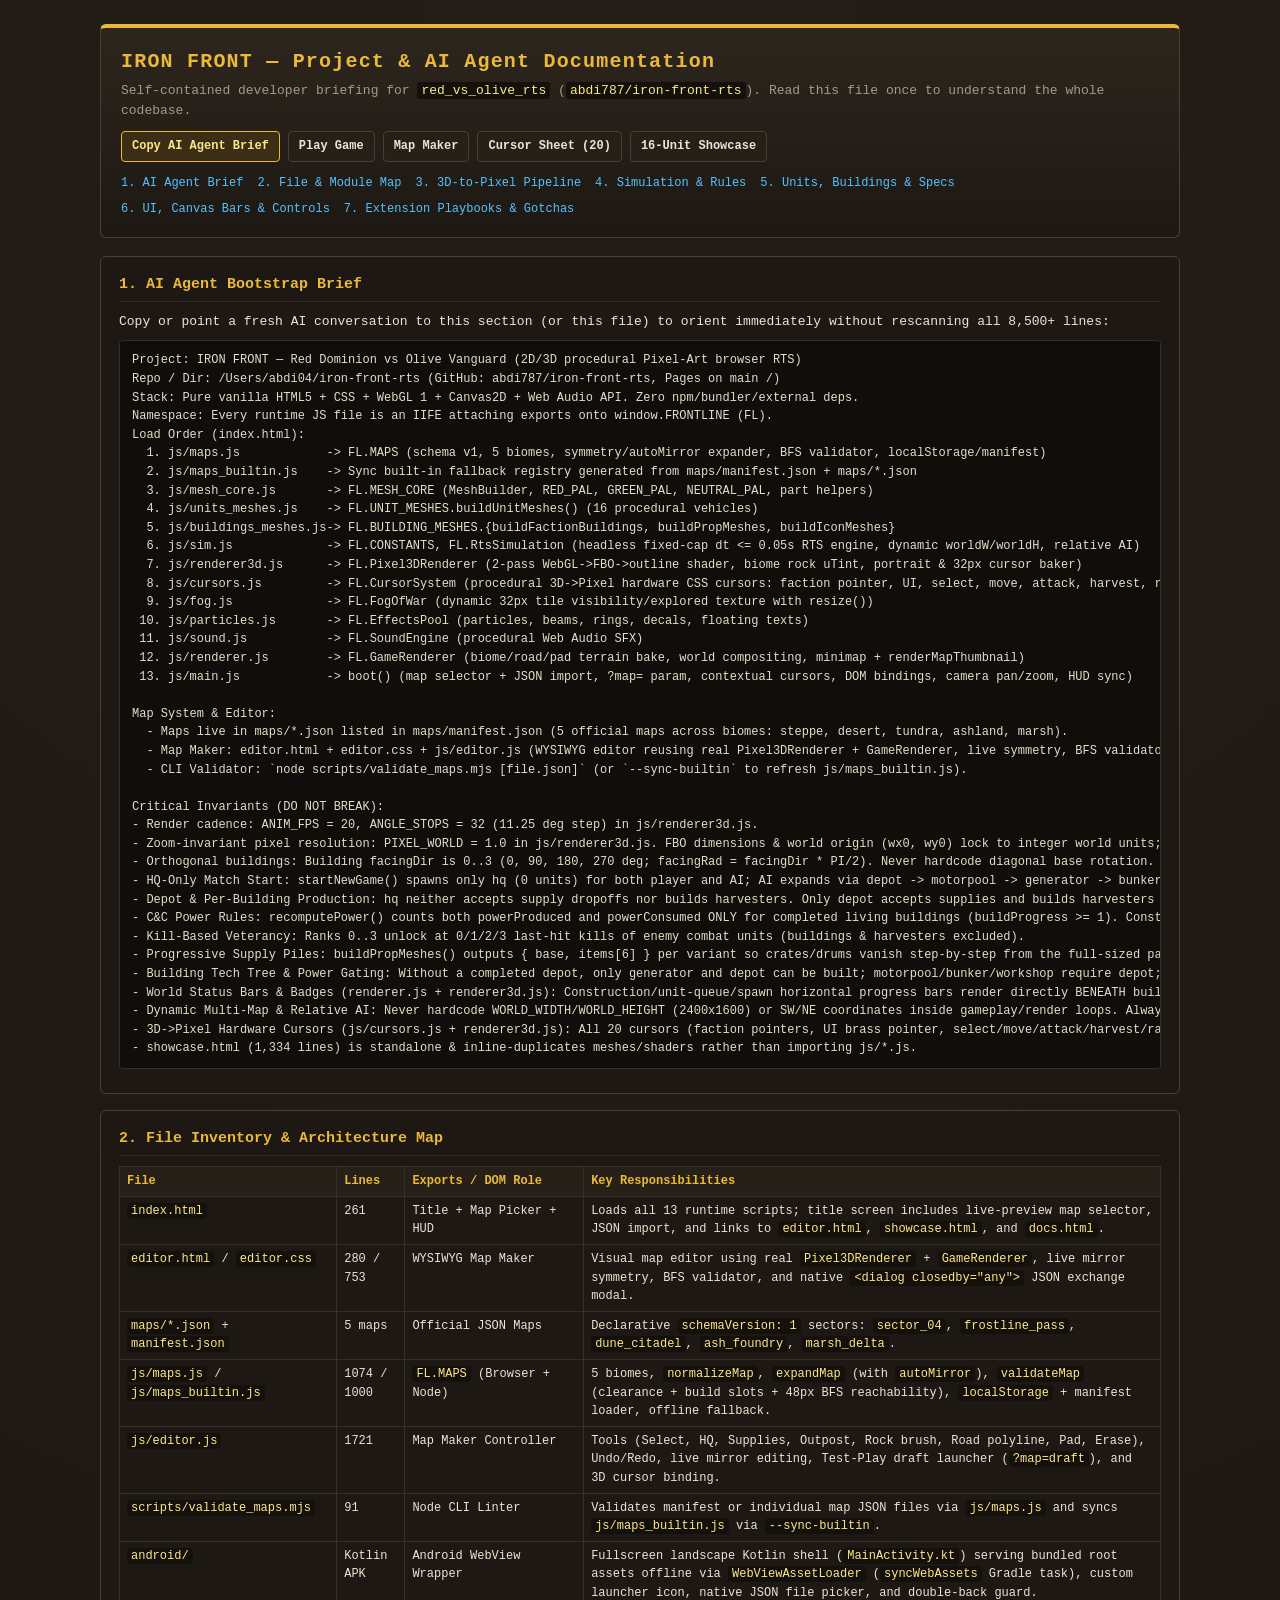
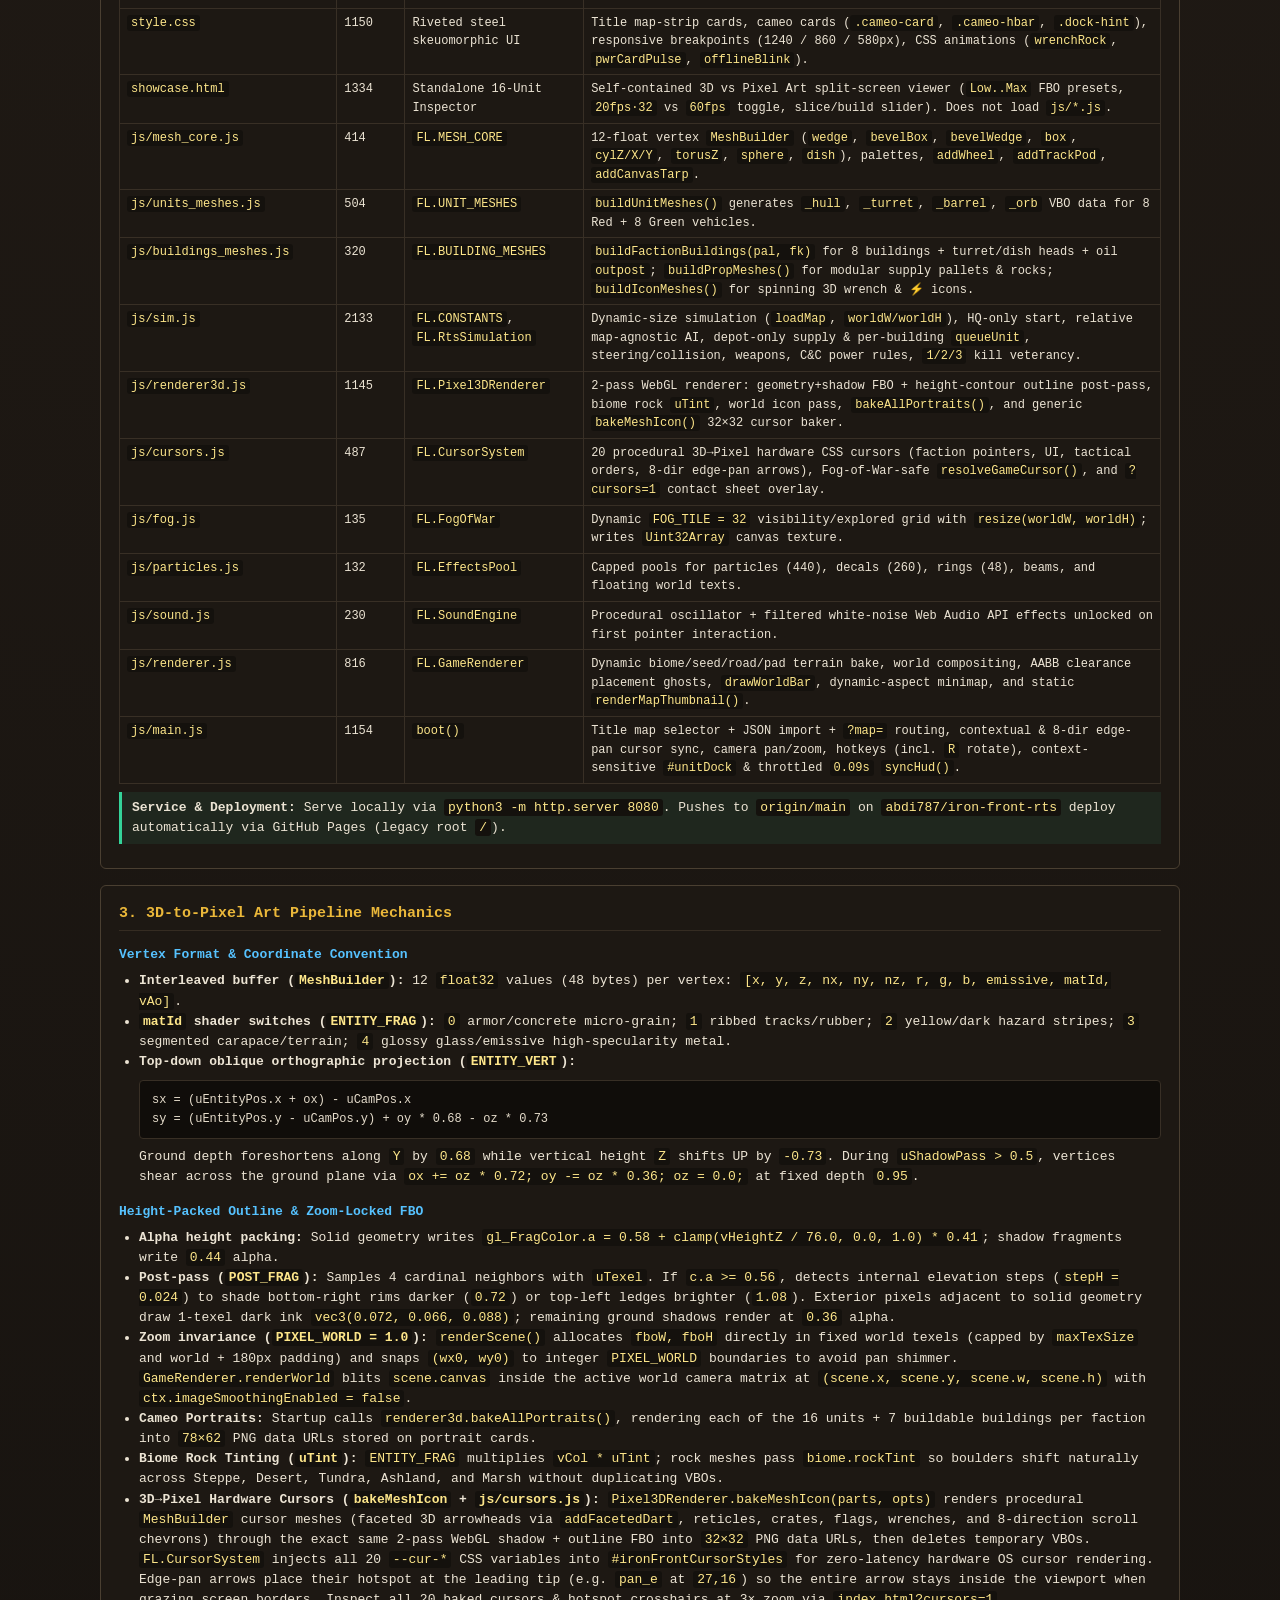
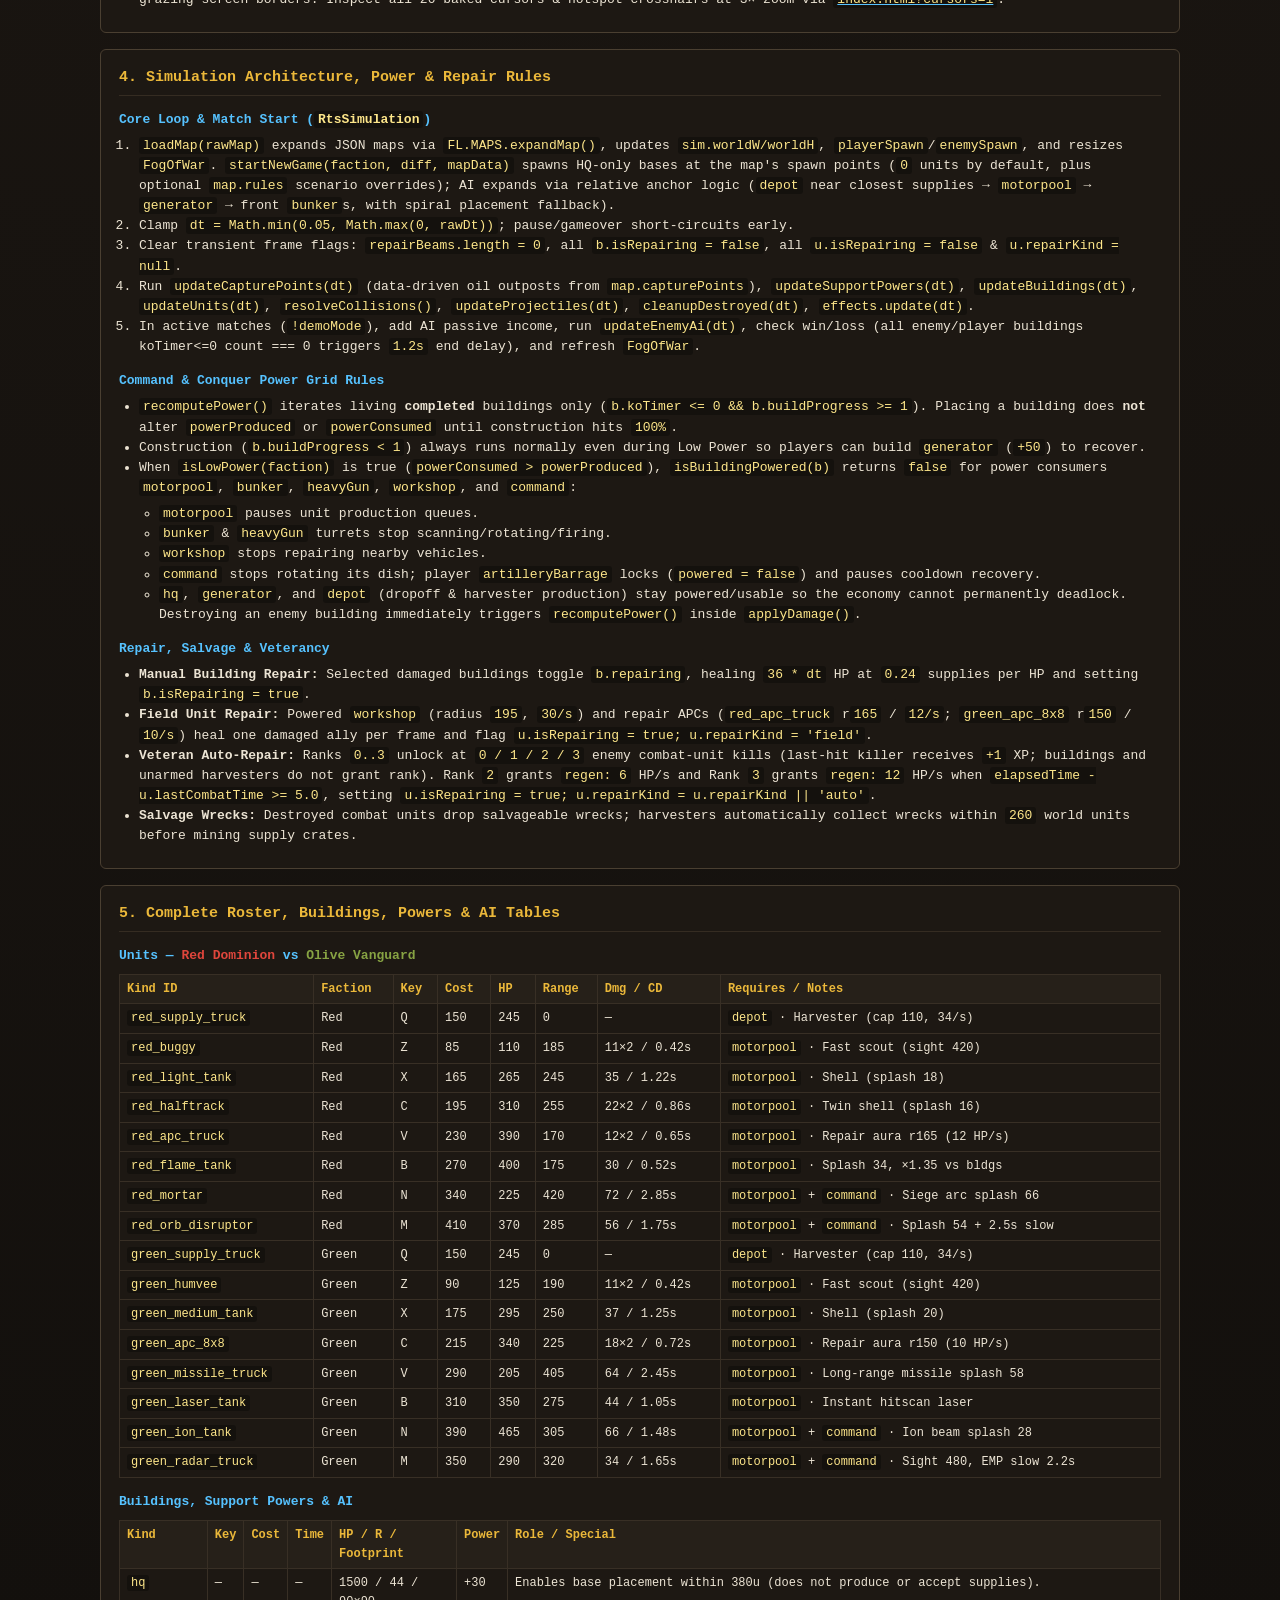
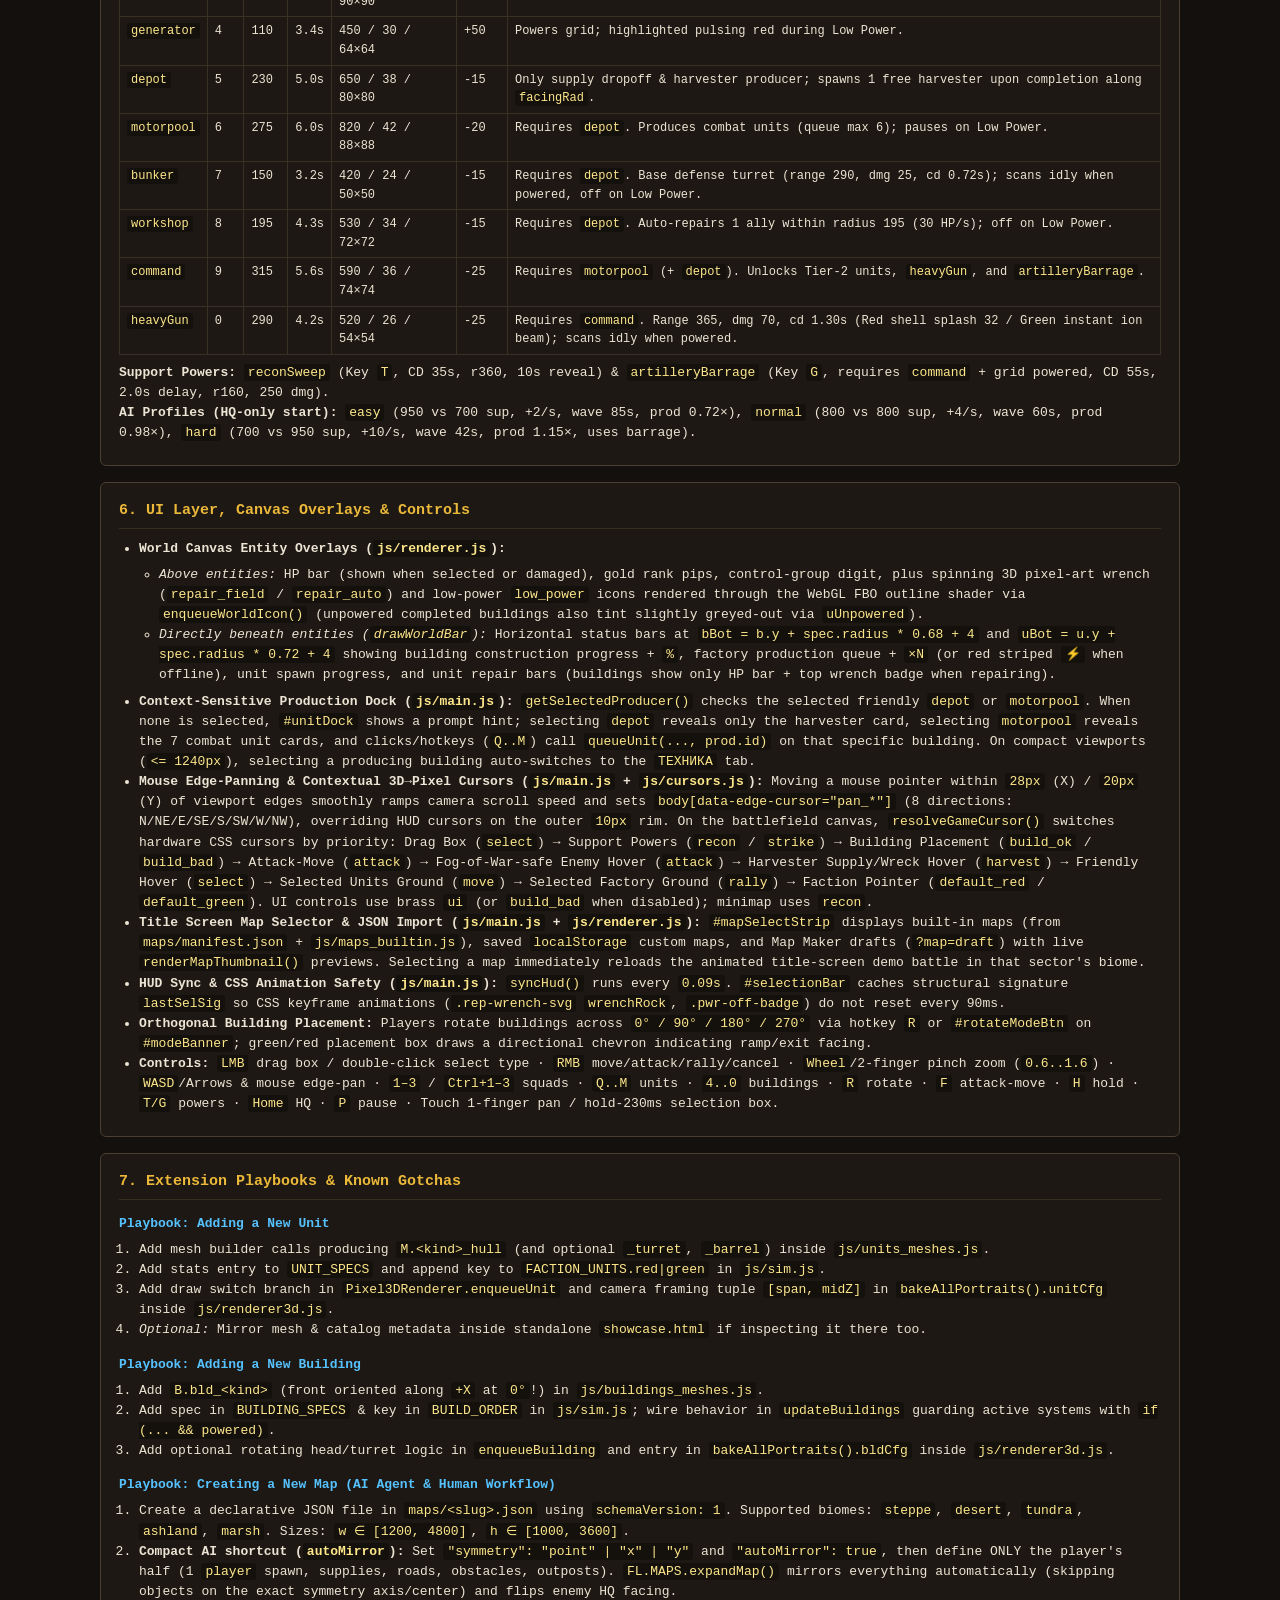
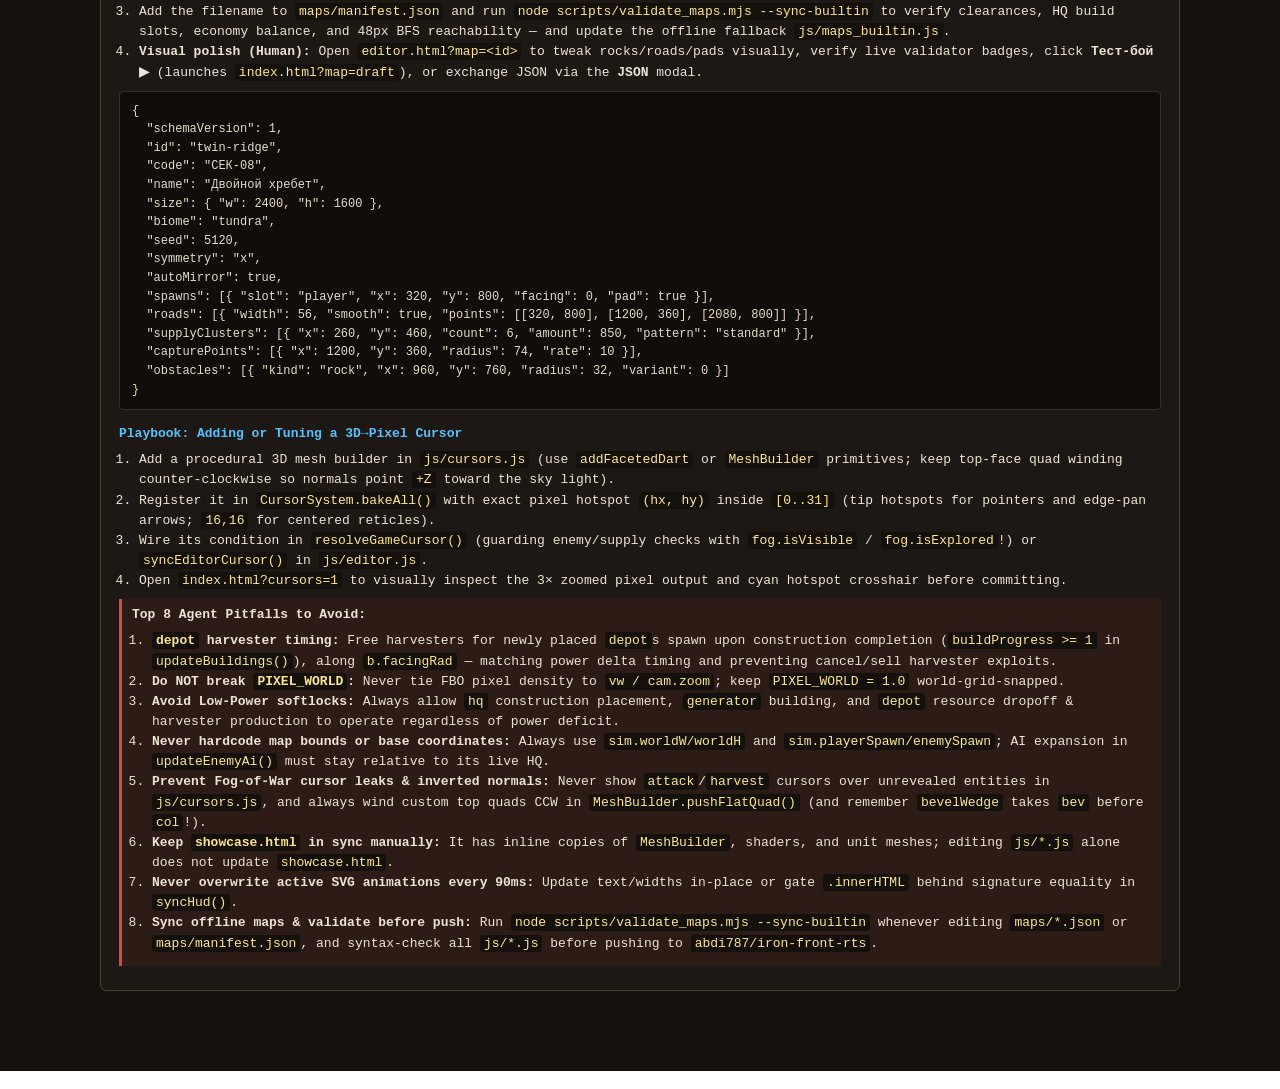
==== commit a3751004: "Add Android WebView APK wrapper and compact mobile-landscape title screen - Added native Kotlin Andr" ====
--- a/docs.html
+++ b/docs.html
@@ -160,6 +160,7 @@
         <tr><td><code>js/maps.js</code> / <code>js/maps_builtin.js</code></td><td>1074 / 1000</td><td><code>FL.MAPS</code> (Browser + Node)</td><td>5 biomes, <code>normalizeMap</code>, <code>expandMap</code> (with <code>autoMirror</code>), <code>validateMap</code> (clearance + build slots + 48px BFS reachability), <code>localStorage</code> + manifest loader, offline fallback.</td></tr>
         <tr><td><code>js/editor.js</code></td><td>1721</td><td>Map Maker Controller</td><td>Tools (Select, HQ, Supplies, Outpost, Rock brush, Road polyline, Pad, Erase), Undo/Redo, live mirror editing, Test-Play draft launcher (<code>?map=draft</code>), and 3D cursor binding.</td></tr>
         <tr><td><code>scripts/validate_maps.mjs</code></td><td>91</td><td>Node CLI Linter</td><td>Validates manifest or individual map JSON files via <code>js/maps.js</code> and syncs <code>js/maps_builtin.js</code> via <code>--sync-builtin</code>.</td></tr>
+        <tr><td><code>android/</code></td><td>Kotlin APK</td><td>Android WebView Wrapper</td><td>Fullscreen landscape Kotlin shell (<code>MainActivity.kt</code>) serving bundled root assets offline via <code>WebViewAssetLoader</code> (<code>syncWebAssets</code> Gradle task), custom launcher icon, native JSON file picker, and double-back guard.</td></tr>
         <tr><td><code>style.css</code></td><td>1150</td><td>Riveted steel skeuomorphic UI</td><td>Title map-strip cards, cameo cards (<code>.cameo-card</code>, <code>.cameo-hbar</code>, <code>.dock-hint</code>), responsive breakpoints (1240 / 860 / 580px), CSS animations (<code>wrenchRock</code>, <code>pwrCardPulse</code>, <code>offlineBlink</code>).</td></tr>
         <tr><td><code>showcase.html</code></td><td>1334</td><td>Standalone 16-Unit Inspector</td><td>Self-contained 3D vs Pixel Art split-screen viewer (<code>Low..Max</code> FBO presets, <code>20fps·32</code> vs <code>60fps</code> toggle, slice/build slider). Does not load <code>js/*.js</code>.</td></tr>
         <tr><td><code>js/mesh_core.js</code></td><td>414</td><td><code>FL.MESH_CORE</code></td><td>12-float vertex <code>MeshBuilder</code> (<code>wedge</code>, <code>bevelBox</code>, <code>bevelWedge</code>, <code>box</code>, <code>cylZ/X/Y</code>, <code>torusZ</code>, <code>sphere</code>, <code>dish</code>), palettes, <code>addWheel</code>, <code>addTrackPod</code>, <code>addCanvasTarp</code>.</td></tr>
